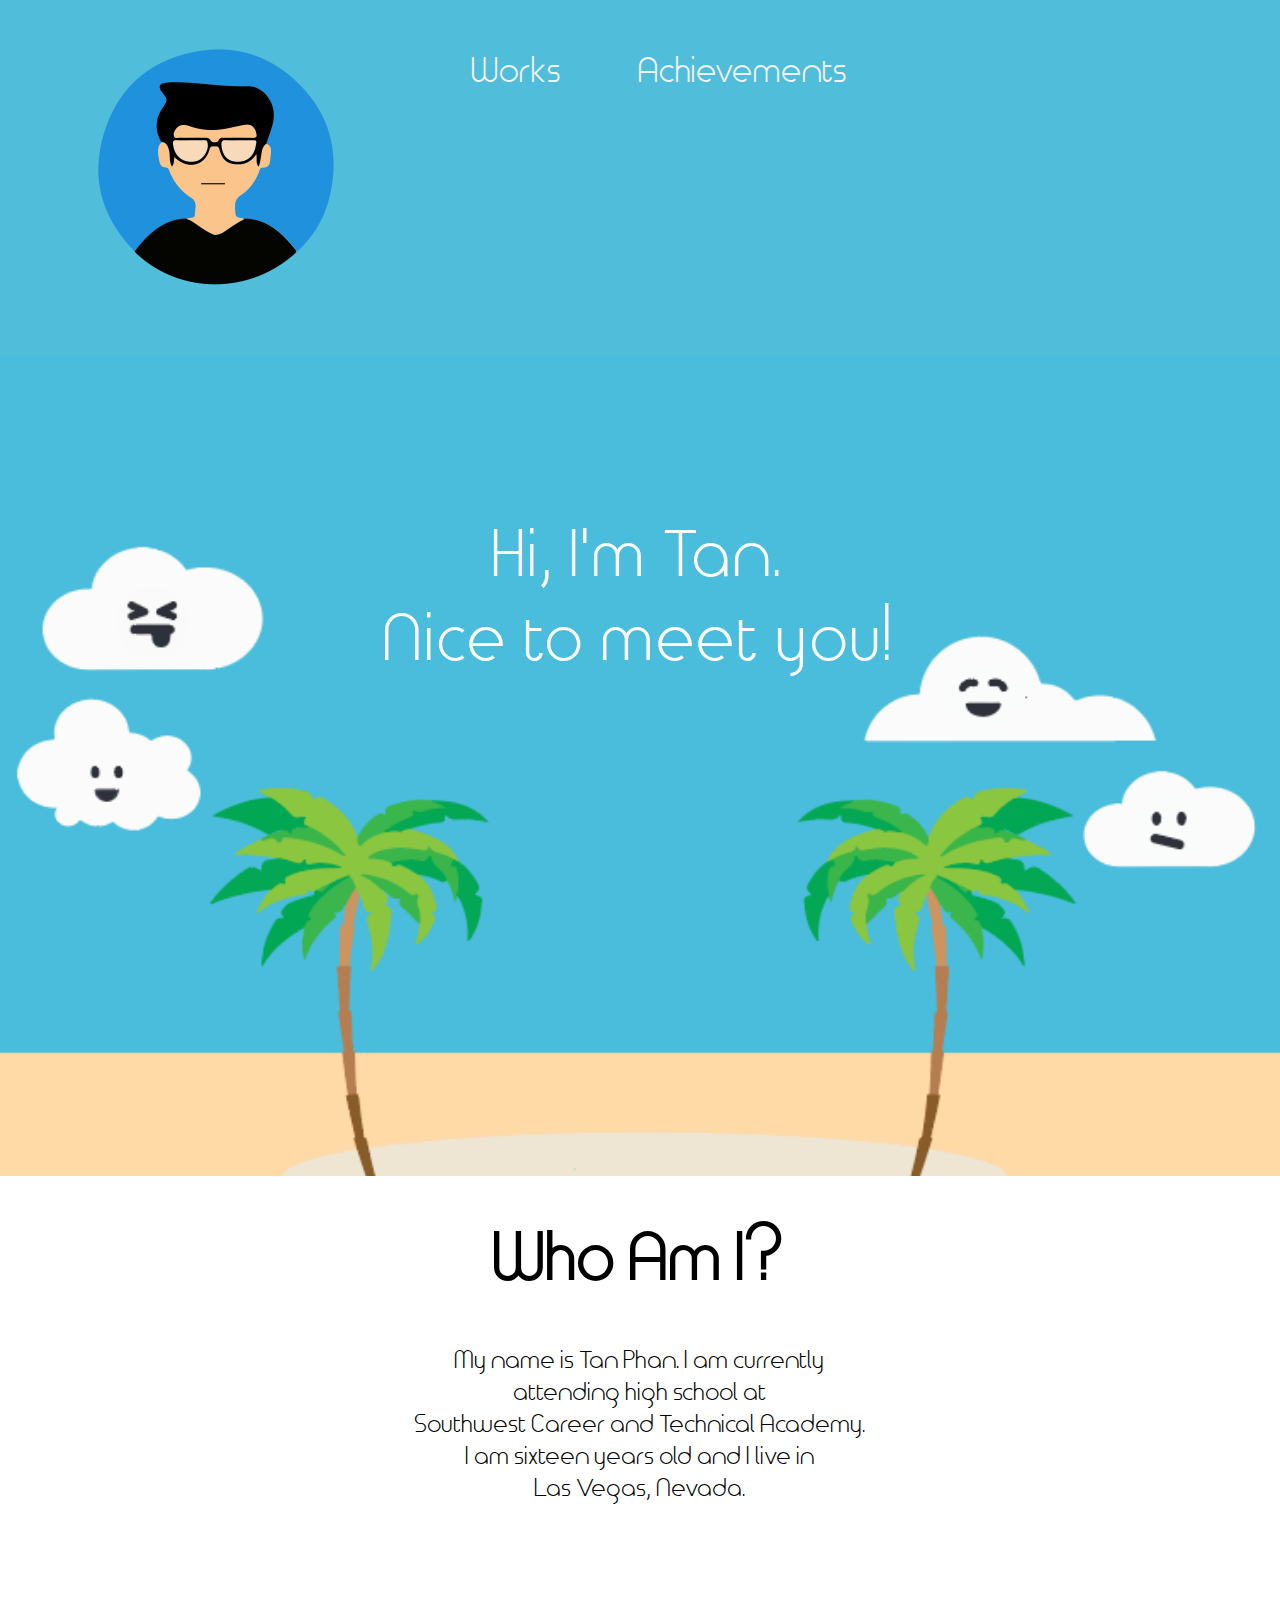
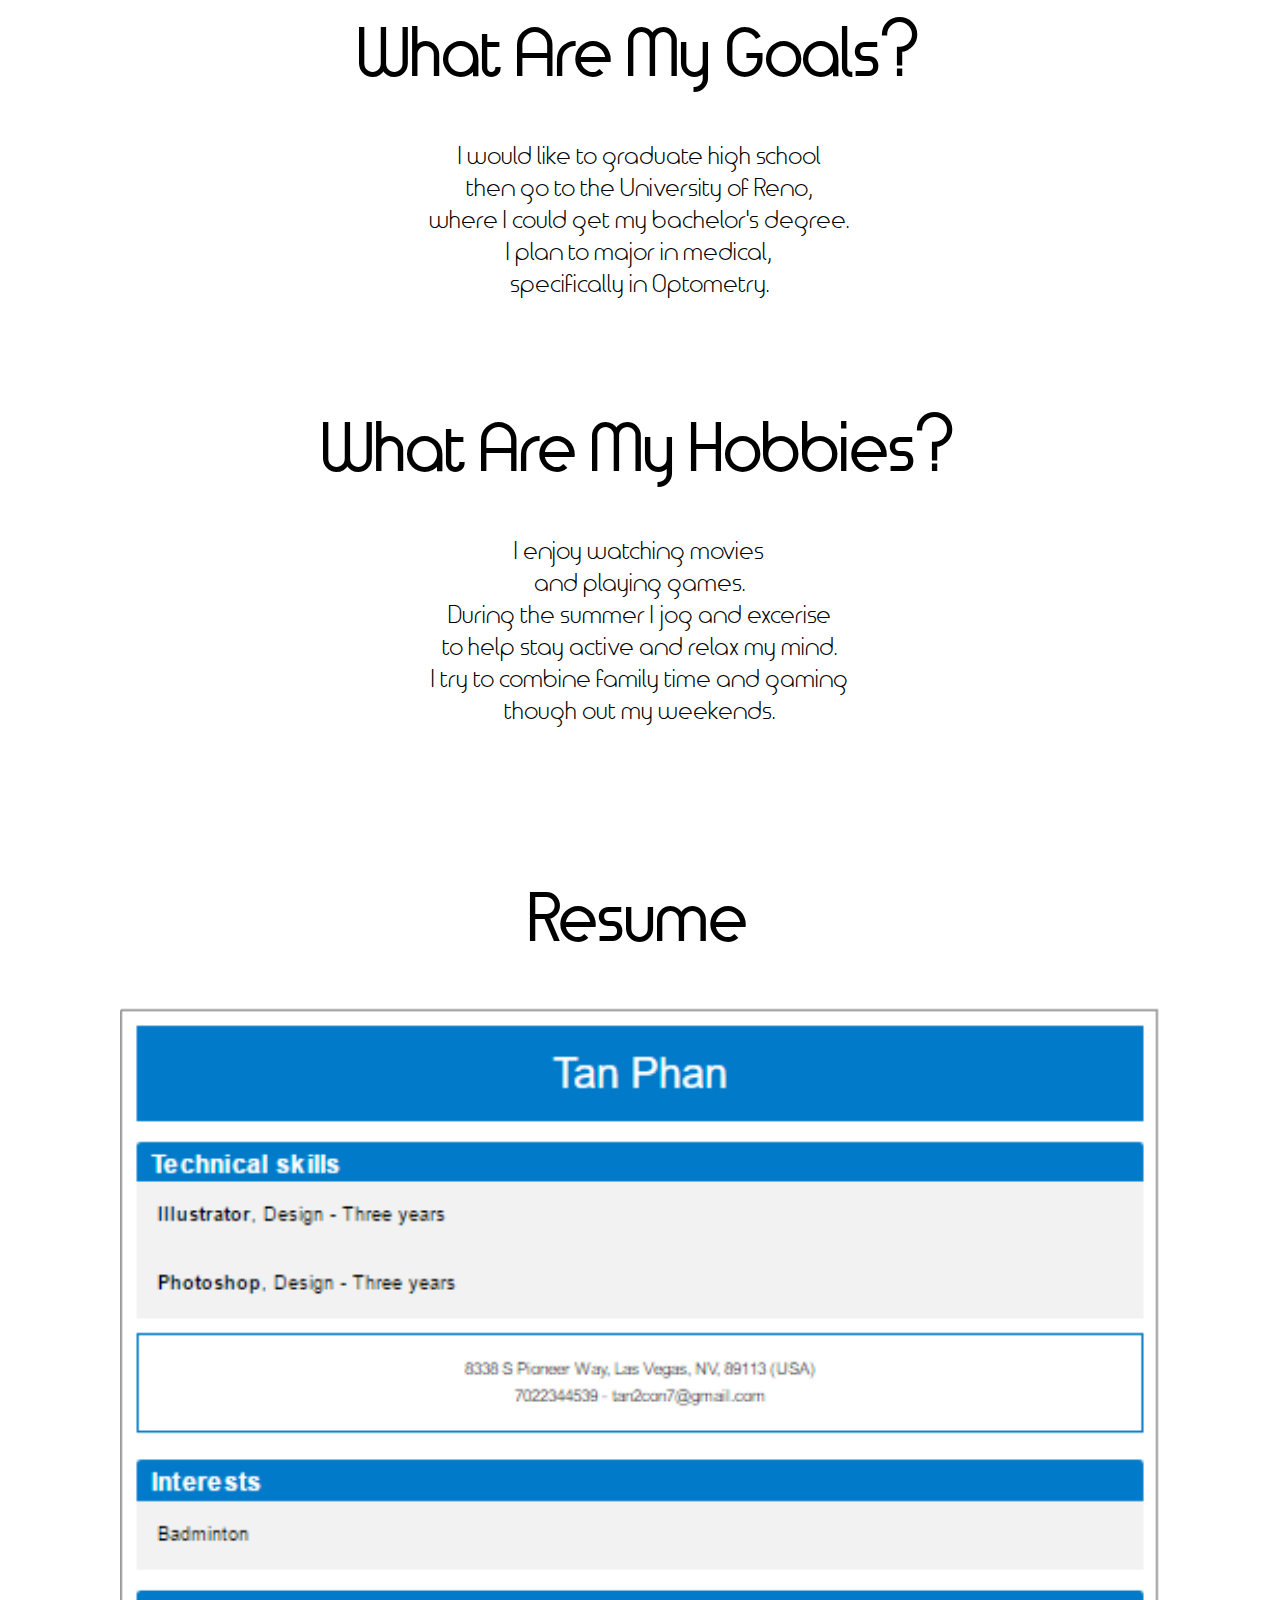
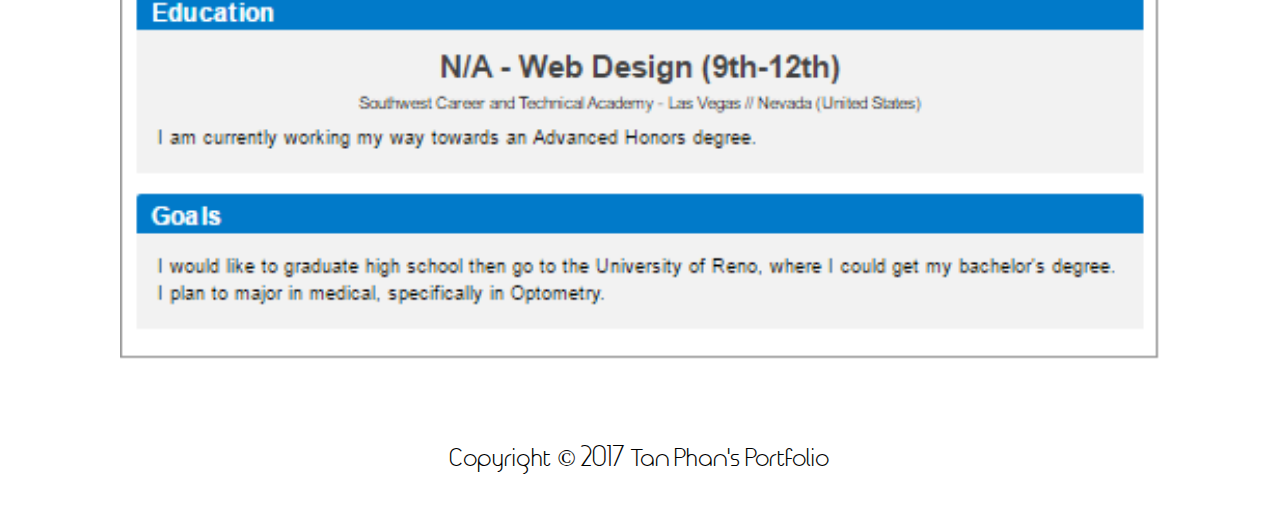
==== index.html @ 9a926f0a "Update index.html" ====
<!DOCTYPE HTML>
<!-- meta data thingy http-equiv="Content-Type" content="text/html0" -->
<html>

<head>
    <meta charset="utf-8">
    <meta name="viewport" content="width=screen-width initial-scale=1.0">
    <link rel="icon" type="image/png" href="assets/img/tanphan.ico">
    <center>
        <title>Tan Phan</title>
    </center>
    <link rel="stylesheet" type="text/css" media="screen" href="assets/css/style.css">
    
</head>


<body>
    
<button onclick="topFunction()" id="myBtn" title="Go to top">Top</button>
<ul class="topnav" id="myTopnav">
  <li id="nav-icon"><a href="index.html"></a></li>
  <li id="nav-works"><a href="works.html">Works</a></li>
  <li id="nav-achievements"><a href="achievements.html">Achievements</a></li>
  <li class="icon">
    <a href="javascript:void(0);" onclick="myFunction()">&#9776;</a>
  </li>
</ul>

<div class="banner">
    <p id="nameonbanner">Hi, I'm Tan. <br> Nice to meet you! </p>

</div>
 
 <section>
  <h1>Who Am I?</h1>
  <p>My name is Tan Phan. I am currently <br>attending high school at <br>Southwest Career and Technical Academy.<br> I am sixteen years old and I live in <br>Las Vegas, Nevada.<br></p>
</section>

<br>
<br>
<section>
  <h1>What Are My Goals?</h1>
  <p>I would like to graduate high school <br>then go to the University of Reno,<br> where I could get my bachelor's degree. <br>I plan to major in medical, <br>specifically in Optometry.<br></p>
</section>

 <br>                                                                           
  <br>
  <section>
  <h1>What Are My Hobbies?</h1>
  <p>I enjoy watching movies <br>and playing games. <br> During the summer I jog and excerise <br>to help stay active and relax my mind.<br>I try to combine family time and gaming<br> though out my weekends. <br></p>
  
  
</section>
<br>
<br>

 <br>                                                                           
  <br>
  <section>
  <h1>Resume</h1>
  
    
    <!-- Trigger the Modal -->
<img id="myImg" src="assets/img/resume.png" alt="Resume" style="width:80%;height:80%;">

<!-- The Modal -->
<div id="myModal" class="modal">

  <!-- The Close Button -->
  <span class="close" onclick="document.getElementById('myModal').style.display='none'">&times;</span>

  <!-- Modal Content (The Image) -->
  <img class="modal-content" id="img01">

  <!-- Modal Caption (Image Text) -->
  <div id="caption"></div>
</div>
   
   
    
</section>
<br>
<br>



	            <div id="footerWrapper">
                <footer id="foot">
                    <p>Copyright © 2017 Tan Phan's Portfolio</p>
                </footer>
            </div>                                                                                 
<!-- This is from w3schools:
http://www.w3schools.com/howto/tryit.asp?filename=tryhow_css_modal_img-->                                                                                  
                                                                                  
<script>
// Get the modal
var modal = document.getElementById('myModal');

// Get the image and insert it inside the modal - use its "alt" text as a caption
var img = document.getElementById('myImg');
var modalImg = document.getElementById("img01");
var captionText = document.getElementById("caption");
img.onclick = function(){
    modal.style.display = "block";
    modalImg.src = this.src;
    captionText.innerHTML = this.alt;
}

// Get the <span> element that closes the modal
var span = document.getElementsByClassName("close")[0];

// When the user clicks on <span> (x), close the modal
span.onclick = function() { 
    modal.style.display = "none";
}
</script>
                                                                                                                                                                   
                                                                                  
                                                                                   
<script>
function myFunction() {
    var x = document.getElementById("myTopnav");
    if (x.className === "topnav") {
        x.className += " responsive";
    } else {
        x.className = "topnav";
    }
}
</script>

<script>
// When the user scrolls down 20px from the top of the document, show the button
window.onscroll = function() {scrollFunction()};

function scrollFunction() {
    if (document.body.scrollTop > 20 || document.documentElement.scrollTop > 20) {
        document.getElementById("myBtn").style.display = "block";
    } else {
        document.getElementById("myBtn").style.display = "none";
    }
}

// When the user clicks on the button, scroll to the top of the document
function topFunction() {
    document.body.scrollTop = 0; // For Chrome, Safari and Opera 
    document.documentElement.scrollTop = 0; // For IE and Firefox
}
	
</script>


</body>
</html>
---- assets/css/style.css ----
@font-face {
    font-family: "myFirstFont";
    src: url(timeburnernormal.ttf);
}


#page { max-width: 940px; margin: 0 auto; position: relative; }

body { 
	font-family: "myFirstFont";
    margin-top: -10px;
    margin-left: -10px;
    margin-right: -10px;
}

h1 {
	font-size:  4em;
}

p {
	font-size: 1.5em;
}

.banner {
  background: white url(../img/banner.png) no-repeat center center;
  background-size: cover;
  color: #fff;
  padding-bottom: 40%;
  min-height: 600px;
  letter-spacing: 2px;
    z-index: -1;
}
#nameonbanner {
    z-index: 9999;
    margin-top: -100px;
    font-size: 5vw;
    text-align: center;
}
#name { 
	font: italic bold x-large georgia,"Times New Roman",serif;
	font-size: 5em;
    padding-top: 180px;
    text-align: center;
    color: black;
	font-family: "myFirstFont";
}
	#intro{
	font: italic bold x-large georgia,"Times New Roman",serif;
	font-size: 1.5em;
 
    text-align: center;
    color: black;
	font-family: "myFirstFont";
	}


#nav-icon a {
	background:url("../img/face-computer.png") no-repeat 0px  transparent; 
	padding-right: 950px;
	margin-left: 100px;
	padding-bottom: 10px;
	padding-top: 350px;

}

#nav-about a {
	padding-right: 90px; 
    padding-top: 60px;
    padding-bottom: 30px;
}

#nav-works a {
	padding-right: 90px; 
    padding-top: 60px;
    padding-bottom: 30px;
}

#nav-achievements a {
	padding-right: 90px; 
    padding-top: 60px;
    padding-bottom: 30px;
}

section{
	text-align: center;

}

footer {
	clear: both;
	padding: 10px 15px;
    text-align: center;
}

#myBtn {
    display: none; /* Hidden by default */
    position: fixed; /* Fixed/sticky position */
    bottom: 20px; /* Place the button at the bottom of the page */
    right: 30px; /* Place the button 30px from the right */
    z-index: 99; /* Make sure it does not overlap */
    border: none; /* Remove borders */
    outline: none; /* Remove outline */
    background-color: red; /* Set a background color */
    color: white; /* Text color */
    cursor: pointer; /* Add a mouse pointer on hover */
    padding: 15px; /* Some padding */
    border-radius: 10px; /* Rounded corners */
}

#myBtn:hover {
    background-color: #555; /* Add a dark-grey background on hover */
}


/* This is from w3schools:
http://www.w3schools.com/howto/tryit.asp?filename=tryhow_css_modal_img 
I used the same code, but made changes to match my website
/*

/* Computer 1800*/ /* Computer 1800*/ /* Computer 1800*/ /* Computer 1800*/ /* Computer 1800*/

/* When the screen is less than 1800 pixels wide, hide all list items, except for the first one ("Home"). Show the list item that contains the link to open and close the topnav (li.icon) */
@media screen and (max-width: 1770px) {

.banner {
  background: white url(../img/banner.png) no-repeat center center;
  background-size: cover;
  color: #fff;
  padding-top: 20%;
  padding-bottom: 20%;
  min-height: 500px;
  letter-spacing: 2px;
    z-index: -1;
}

	
}
/* The "responsive" class is added to the topnav with JavaScript when the user clicks on the icon. This class makes the topnav look good on small screens */

@media screen and (max-width: 1770px) {

#name { 
	font: italic bold x-large georgia,"Times New Roman",serif;
	font-size: 4em;
    padding-top: 150px;
    text-align: center;
    color: black;
	font-family: "myFirstFont";
}
	#intro{
	font: italic bold x-large georgia,"Times New Roman",serif;
	font-size: 1.5em;
 
    text-align: center;
    color: black;
	font-family: "myFirstFont";
	}




#nav-icon a {
	background:url("../img/face-computer.png") no-repeat 0px  transparent; 
	padding-right: 650px;
	margin-left: 100px;
	padding-bottom: 10px;
	padding-top: 350px;

}

#nav-about a {
    padding-top: 60px;
    padding-bottom: 30px;
    padding-right: 60px;
}

#nav-works a {
    padding-top: 60px;
    padding-bottom: 30px;
    padding-right: 60px;
}

#nav-achievements a {
    padding-top: 60px;
    padding-bottom: 30px;
    padding-right: 60px;
}
    
}


/* Style the Image Used to Trigger the Modal */
#myImg {
    border-radius: 5px;
    cursor: pointer;
    transition: 0.3s;
}

#myImg:hover {opacity: 0.7;}

/* The Modal (background) */
.modal {
    display: none; /* Hidden by default */
    position: fixed; /* Stay in place */
    z-index: 1; /* Sit on top */
    padding-top: 100px; /* Location of the box */
    left: 0;
    top: 0;
    width: 100%; /* Full width */
    height: 100%; /* Full height */
    overflow: auto; /* Enable scroll if needed */
    background-color: rgb(0,0,0); /* Fallback color */
    background-color: rgba(0,0,0,0.9); /* Black w/ opacity */
}

/* Modal Content (Image) */
.modal-content {
    margin: auto;
    display: block;
    width: 80%;
    max-width: 700px;
}

/* Caption of Modal Image (Image Text) - Same Width as the Image */
#caption {
    margin: auto;
    display: block;
    width: 80%;
    max-width: 700px;
    text-align: center;
    color: #ccc;
    padding: 10px 0;
    height: 150px;
}

/* Add Animation - Zoom in the Modal */
.modal-content, #caption { 
    -webkit-animation-name: zoom;
    -webkit-animation-duration: 0.6s;
    animation-name: zoom;
    animation-duration: 0.6s;
}

@-webkit-keyframes zoom {
    from {-webkit-transform:scale(0)} 
    to {-webkit-transform:scale(1)}
}

@keyframes zoom {
    from {transform:scale(0)} 
    to {transform:scale(1)}
}

/* The Close Button */
.close {
    position: absolute;
    top: 15px;
    right: 35px;
    color: #f1f1f1;
    font-size: 40px;
    font-weight: bold;
    transition: 0.3s;
}

.close:hover,
.close:focus {
    color: #bbb;
    text-decoration: none;
    cursor: pointer;
}

/* 100% Image Width on Smaller Screens */
@media only screen and (max-width: 700px){
    .modal-content {
        width: 100%;
    }
}

    



/* Computer 1800*/ /* Computer 1800*/ /* Computer 1800*/ /* Computer 1800*/ /* Computer 1800*/

/* When the screen is less than 1800 pixels wide, hide all list items, except for the first one ("Home"). Show the list item that contains the link to open and close the topnav (li.icon) */
@media screen and (max-width: 1400px) {

.banner {
  background: white url(../img/banner.png) no-repeat center center;
  background-size: cover;
  color: #fff;
  padding-top: 20%;
  padding-bottom: 20%;
  min-height: 300px;
  letter-spacing: 2px;
    z-index: -1;
}
}
/* The "responsive" class is added to the topnav with JavaScript when the user clicks on the icon. This class makes the topnav look good on small screens */

@media screen and (max-width: 1400px) {

#name { 
	font: italic bold x-large georgia,"Times New Roman",serif;
	font-size: 4em;
    padding-top: 150px;
    text-align: center;
    color: black;
	font-family: "myFirstFont";
}
	#intro{
	font: italic bold x-large georgia,"Times New Roman",serif;
	font-size: 1.5em;
 
    text-align: center;
    color: black;
	font-family: "myFirstFont";
	}




#nav-icon a {
	background:url("../img/face-computer.png") no-repeat 0px  transparent; 
	padding-right: 350px;
	margin-left: 100px;
	padding-bottom: 10px;
	padding-top: 350px;

}

#nav-about a {
    padding-top: 60px;
    padding-bottom: 30px;
    padding-right: 60px;
}

#nav-works a {
    padding-top: 60px;
    padding-bottom: 30px;
    padding-right: 60px;
}

#nav-achievements a {
    padding-top: 60px;
    padding-bottom: 30px;
    padding-right: 60px;
}
    
}
    

    /* Ipad*/  /* Ipad*/  /* Ipad*/  /* Ipad*/  /* Ipad*/  /* Ipad*/ 

/* Remove margins and padding from the list, and add a black background color */
ul.topnav {
    list-style-type: none;
    margin: 0;
    padding: 0;
    overflow: hidden;
    background-color: #50BDDA;
	
}

/* Float the list items side by side */
ul.topnav li {float: left;}

/* Style the links inside the list items */
ul.topnav li a {
    display: inline-block;
    color: #f2f2f2;
    text-align: center;
    padding: 14px 16px;
    text-decoration: none;
    transition: 0.3s;
    font-size: 17px;
	font-size: 2.1em;
}

#name { 
	font: italic bold x-large georgia,"Times New Roman",serif;
	font-size: 4em;
    padding-top: 150px;
    text-align: center;
    color: black;
	font-family: "myFirstFont";
}
	#intro{
	font: italic bold x-large georgia,"Times New Roman",serif;
	font-size: 1.5em;
 
    text-align: center;
    color: black;
	font-family: "myFirstFont";
	}




/* Change background color of links on hover */
ul.topnav li a:hover {background-color: #0CCCFF;}

/* Hide the list item that contains the link that should open and close the topnav on small screens */
ul.topnav li.icon {display: none;}

/* When the screen is less than 1090 pixels wide, hide all list items, except for the first one ("Home"). Show the list item that contains the link to open and close the topnav (li.icon) */
@media screen and (max-width: 1090px) {

.banner {
  background: white url(../img/banner.png) no-repeat center center;
  background-size: cover;
  color: #fff;
  padding-top: 20%;
  padding-bottom: 20%;
  min-height: 300px;
  letter-spacing: 2px;
}
}
/* The "responsive" class is added to the topnav with JavaScript when the user clicks on the icon. This class makes the topnav look good on small screens */

@media screen and (max-width: 1090px) {


#nav-icon a {
	background:url("../img/face-ipad.png") no-repeat 0px  transparent; 
	padding-right: 180px;
	margin-left: 80px;
	padding-bottom: 100px;
	padding-top: 100px;

}
    
#nav-about a {
    padding-top: 60px;
    padding-bottom: 30px;
    padding-right: 10px;
}

#nav-works a {
    padding-top: 60px;
    padding-bottom: 30px;
    padding-right: 10px;
}

#nav-achievements a {
    padding-top: 60px;
    padding-bottom: 30px;
    padding-right: 10px;
}
    

}
	



/* Phone */ /* Phone */ /* Phone */ /* Phone */ /* Phone */ /* Phone */


/* When the screen is less than 680 pixels wide, hide all list items, except for the first one ("Home"). Show the list item that contains the link to open and close the topnav (li.icon) */
@media screen and (max-width:800px) {
  ul.topnav li:not(:first-child) {display: none;}
  ul.topnav li.icon {
    float: right;
    display: inline-block;
  }
		body{
		background-size:  100%;
		background-position: top;
	}
	
}

/* The "responsive" class is added to the topnav with JavaScript when the user clicks on the icon. This class makes the topnav look good on small screens */
@media screen and (max-width:800px) {
  ul.topnav.responsive {position: relative;}
  ul.topnav.responsive li.icon {
    position: absolute;
    right: 0;
    top: 0;
  }
  ul.topnav.responsive li {
    float: none;
    display: inline;
  }
  ul.topnav.responsive li a {
    display: block;
    text-align: center;
  }
	h1{
		font-size: 2em;
	}
	.hero{
	}
	ul.topnav li a{
		font-size: 1em;
	}
	#nav-icon a {
	background:url("../img/face-phone.png") no-repeat 0px  transparent; 
	padding-right: 50px;
	margin-left: 40px;
	padding-bottom: 39px;
	padding-top: 50px;
	}
	
#nameonbanner {
    z-index: 9999;
    margin-top: -30px;
    font-size: 5vw;
    text-align: center;
}
#nav-works a {
	font-size: 2em;
	padding-top: 10px;
	padding-bottom: 10px;
}

#nav-achievements a {
	font-size: 2em;
	padding-top: 10px;
	padding-bottom: 10px;
}
	
.banner {
  background: white url(../img/banner.png) no-repeat center center;
  background-size: cover;
  color: #fff;
  padding-top: 20%;
  padding-bottom: 20%;
  min-height: 200px;
  letter-spacing: 2px;
}
    p{
        font-size: 1.2em;
    }
    
#myBtn {
    display: none; /* Hidden by default */
    position: fixed; /* Fixed/sticky position */
    bottom: 20px; /* Place the button at the bottom of the page */
    right: 30px; /* Place the button 30px from the right */
    z-index: 99; /* Make sure it does not overlap */
    border: none; /* Remove borders */
    outline: none; /* Remove outline */
    background-color: red; /* Set a background color */
    color: white; /* Text color */
    cursor: pointer; /* Add a mouse pointer on hover */
    padding: 15px; /* Some padding */
    border-radius: 10px; /* Rounded corners */
}

#myBtn:hover {
    background-color: #555; /* Add a dark-grey background on hover */
}
	

}
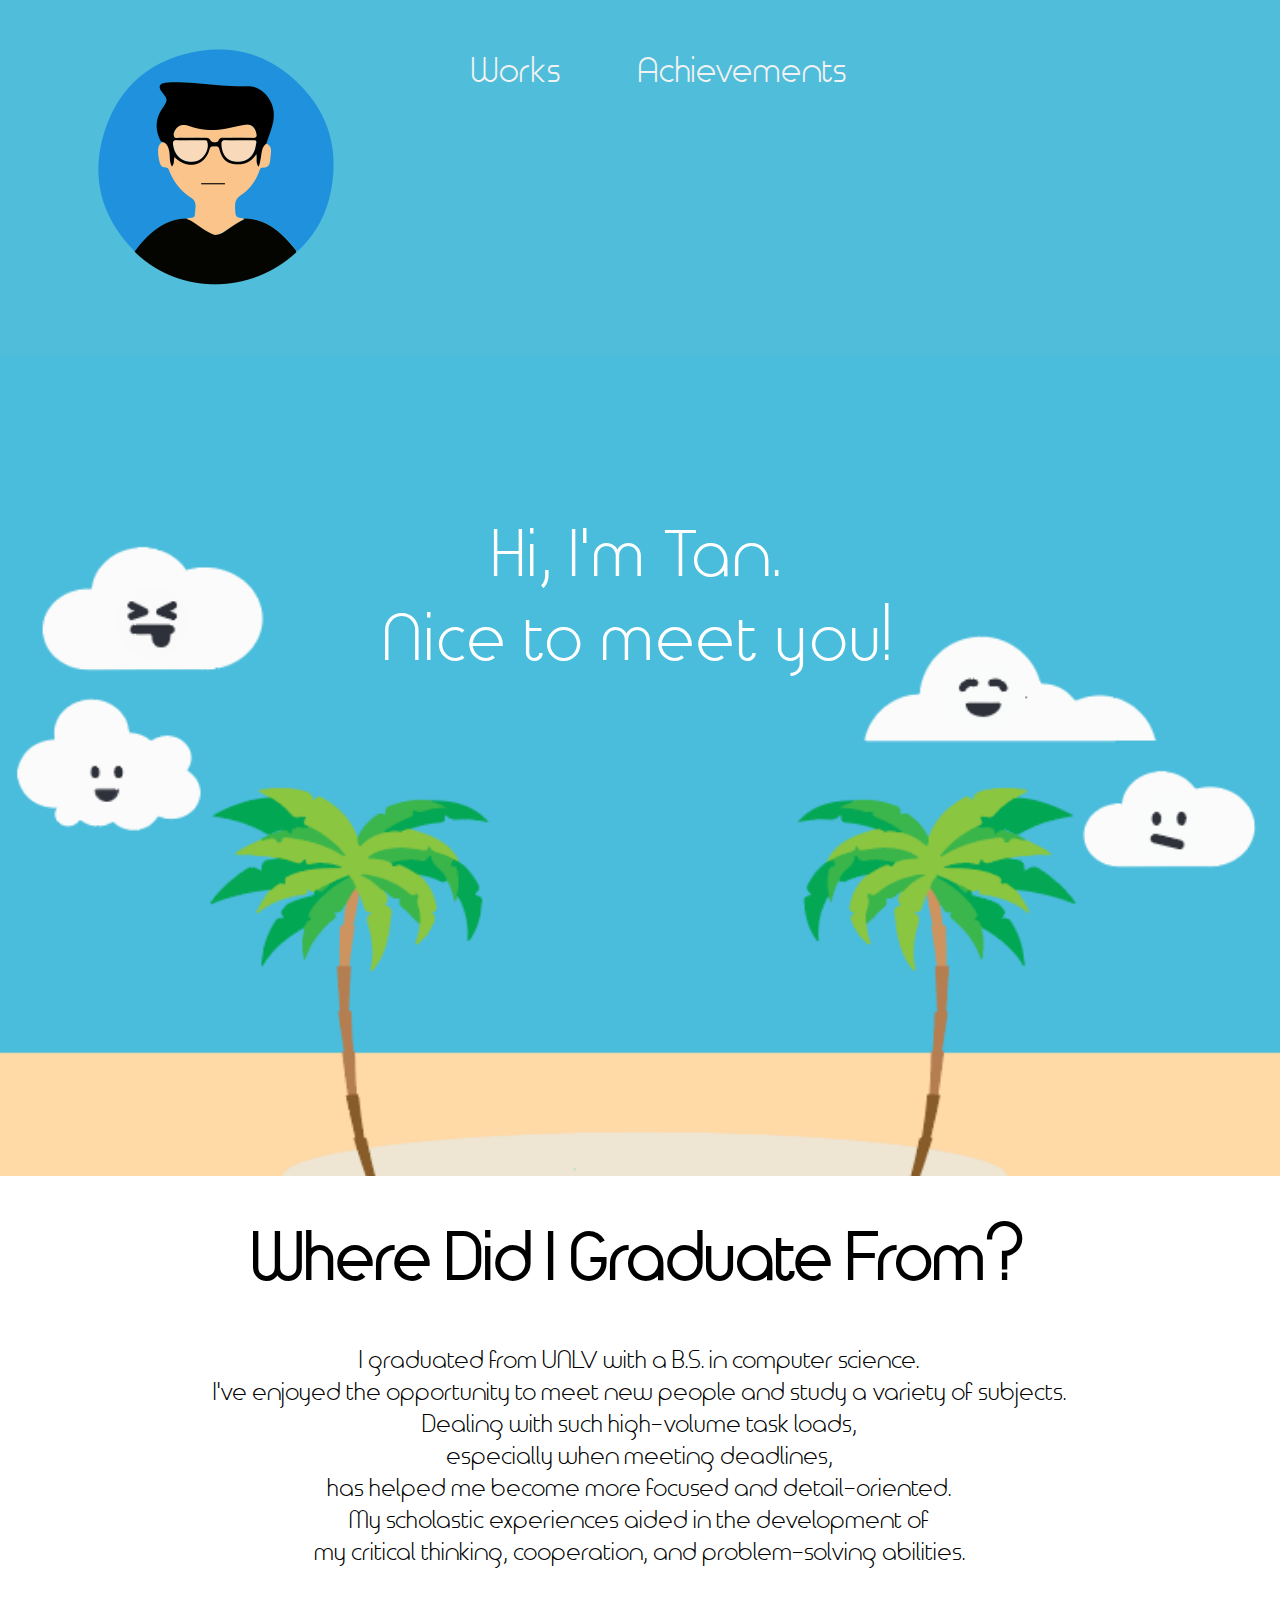
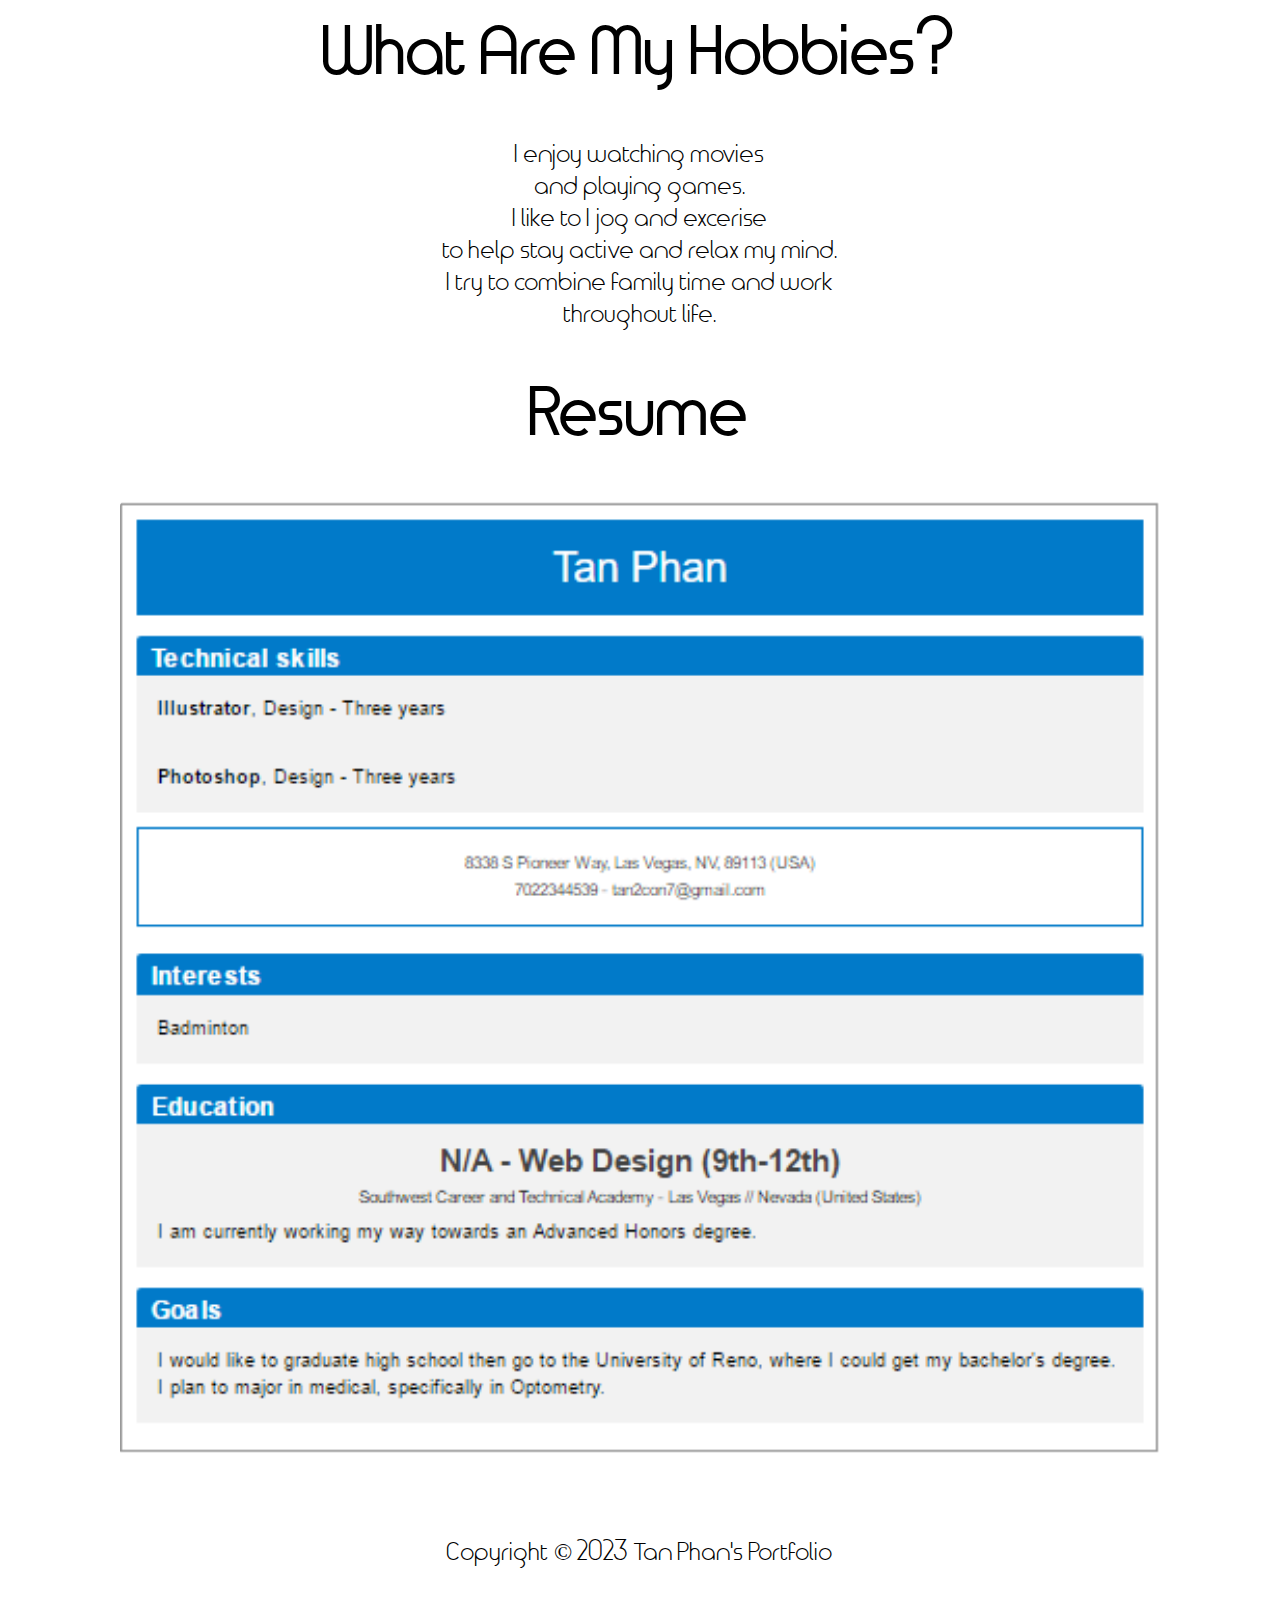
==== commit a615a6d2: "Update index.html" ====
--- a/index.html
+++ b/index.html
@@ -5,7 +5,7 @@
 <head>
     <meta charset="utf-8">
     <meta name="viewport" content="width=screen-width initial-scale=1.0">
-    <link rel="icon" type="image/png" href="assets/img/tanphan.ico">
+    <link rel="icon" href="assets/img/favicon.png">
     <center>
         <title>Tan Phan</title>
     </center>
@@ -32,30 +32,16 @@
 </div>
  
  <section>
-  <h1>Who Am I?</h1>
-  <p>My name is Tan Phan. I am currently <br>attending high school at <br>Southwest Career and Technical Academy.<br> I am sixteen years old and I live in <br>Las Vegas, Nevada.<br></p>
+  <h1>Where Did I Graduate From?</h1>
+  <p>I graduated from UNLV with a B.S. in computer science. <br>I've enjoyed the opportunity to meet new people and study a variety of subjects.<br> Dealing with such high-volume task loads, <br>especially when meeting deadlines, <br>has helped me become more focused and detail-oriented. <br>My scholastic experiences aided in the development of <br>my critical thinking, cooperation, and problem-solving abilities.
 </section>
 
-<br>
-<br>
 <section>
-  <h1>What Are My Goals?</h1>
-  <p>I would like to graduate high school <br>then go to the University of Reno,<br> where I could get my bachelor's degree. <br>I plan to major in medical, <br>specifically in Optometry.<br></p>
-</section>
-
- <br>                                                                           
-  <br>
-  <section>
-  <h1>What Are My Hobbies?</h1>
-  <p>I enjoy watching movies <br>and playing games. <br> During the summer I jog and excerise <br>to help stay active and relax my mind.<br>I try to combine family time and gaming<br> though out my weekends. <br></p>
-  
+<h1>What Are My Hobbies?</h1>
+<p>I enjoy watching movies <br>and playing games. <br> I like to I jog and excerise <br>to help stay active and relax my mind.<br>I try to combine family time and work<br> throughout life. <br></p>
   
 </section>
-<br>
-<br>
-
- <br>                                                                           
-  <br>
+                                                                          
   <section>
   <h1>Resume</h1>
   
@@ -76,8 +62,6 @@
   <div id="caption"></div>
 </div>
    
-   
-    
 </section>
 <br>
 <br>
@@ -86,7 +70,7 @@
 
 	            <div id="footerWrapper">
                 <footer id="foot">
-                    <p>Copyright © 2017 Tan Phan's Portfolio</p>
+                    <p>Copyright © 2023 Tan Phan's Portfolio</p>
                 </footer>
             </div>                                                                                 
 <!-- This is from w3schools:
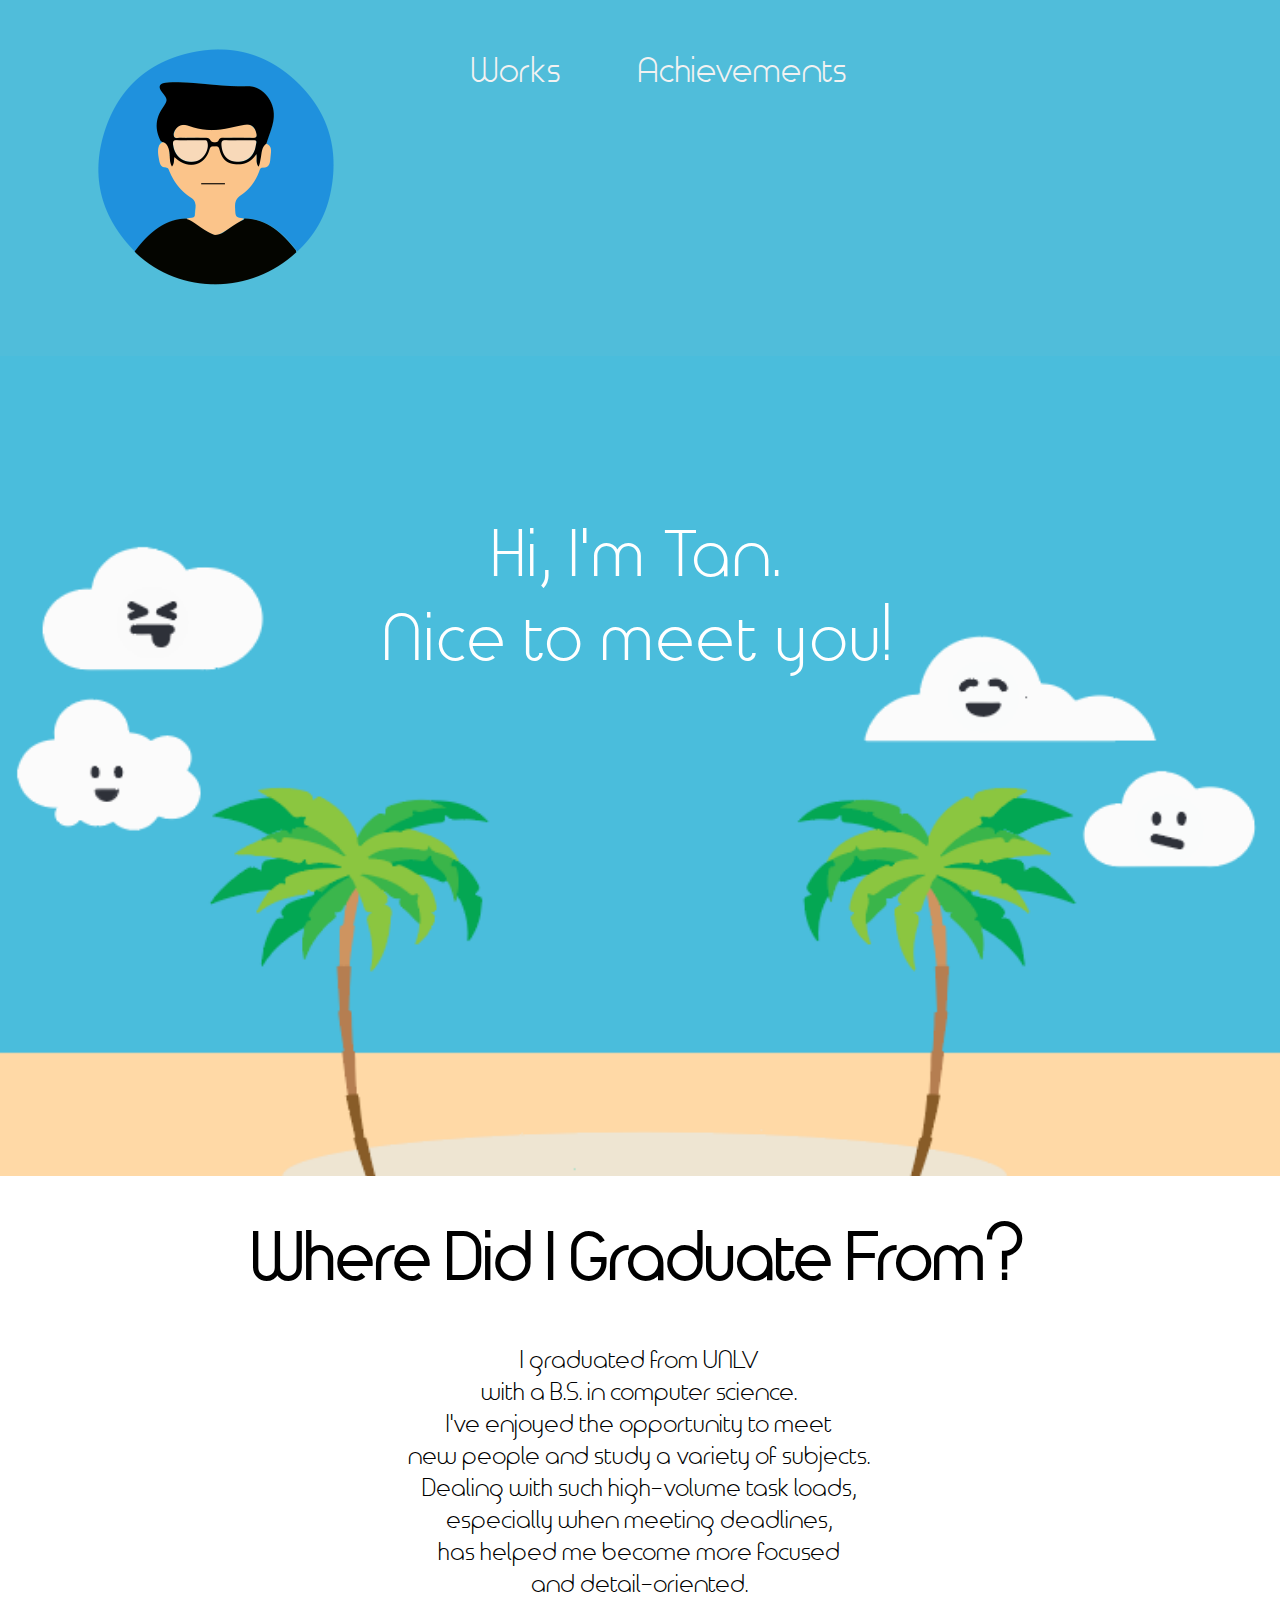
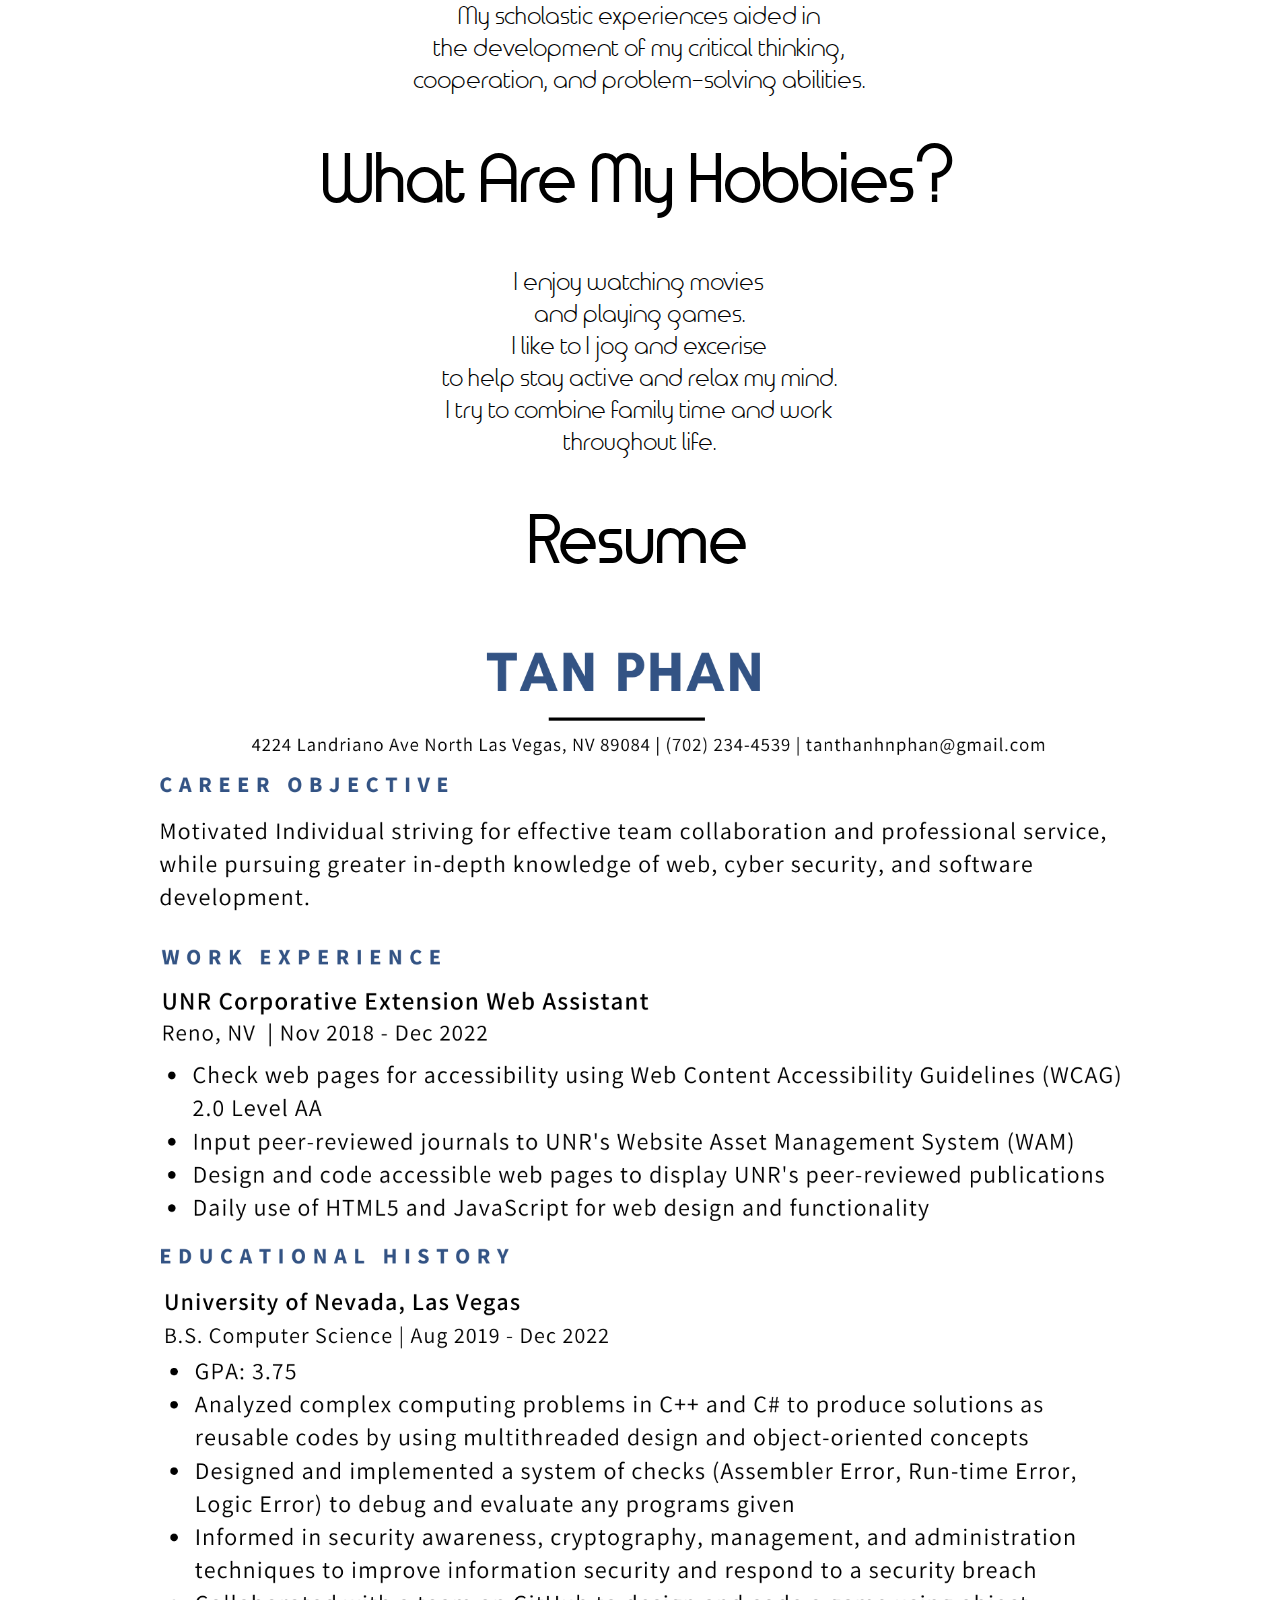
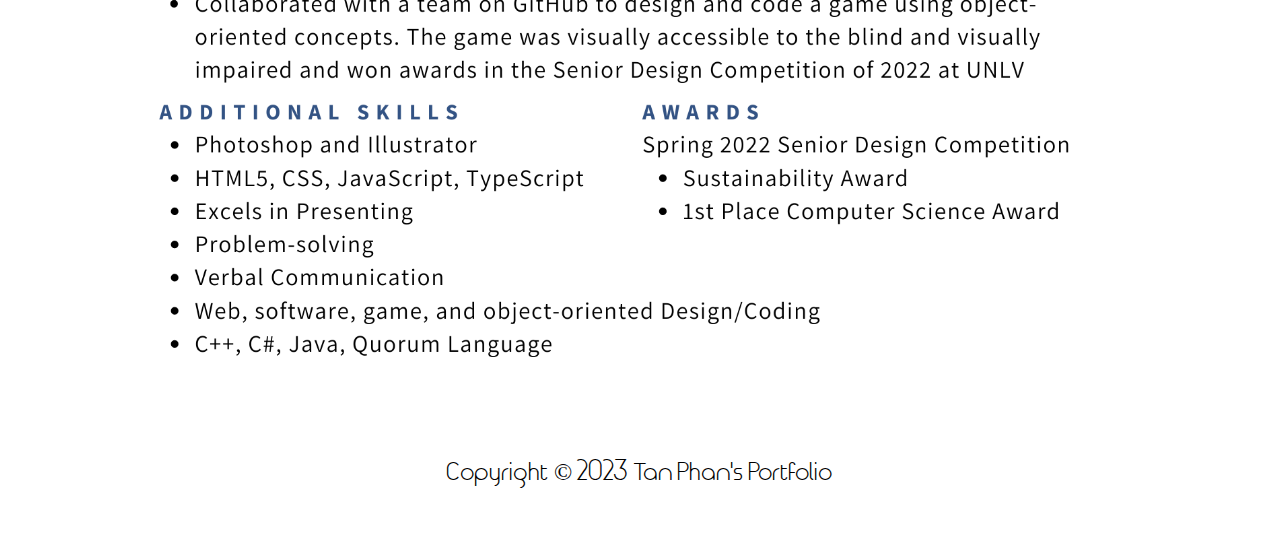
==== commit 246b369e: "Update index.html" ====
--- a/index.html
+++ b/index.html
@@ -33,7 +33,7 @@
  
  <section>
   <h1>Where Did I Graduate From?</h1>
-  <p>I graduated from UNLV with a B.S. in computer science. <br>I've enjoyed the opportunity to meet new people and study a variety of subjects.<br> Dealing with such high-volume task loads, <br>especially when meeting deadlines, <br>has helped me become more focused and detail-oriented. <br>My scholastic experiences aided in the development of <br>my critical thinking, cooperation, and problem-solving abilities.
+  <p>I graduated from UNLV <br>with a B.S. in computer science. <br>I've enjoyed the opportunity to meet <br>new people and study a variety of subjects.<br> Dealing with such high-volume task loads, <br>especially when meeting deadlines, <br>has helped me become more focused <br>and detail-oriented. <br>My scholastic experiences aided in <br>the development of my critical thinking, <br> cooperation, and problem-solving abilities.
 </section>
 
 <section>
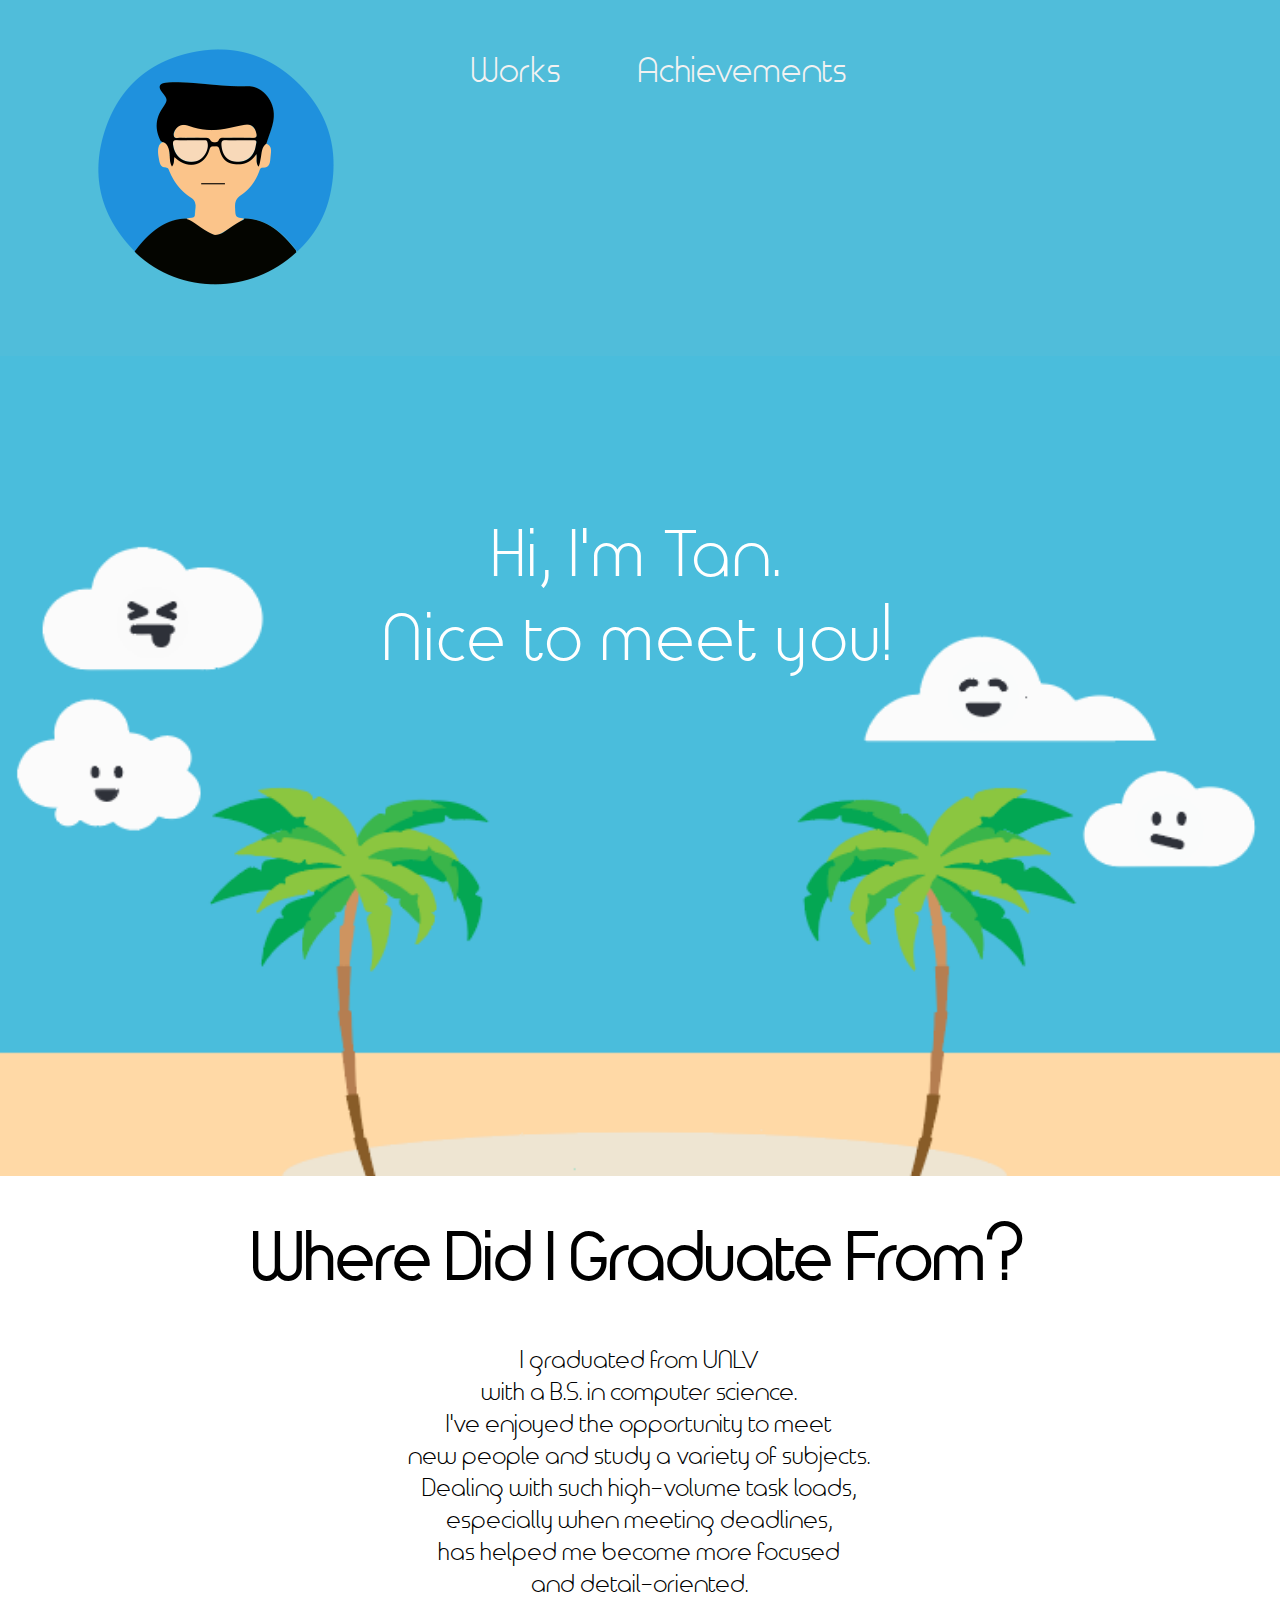
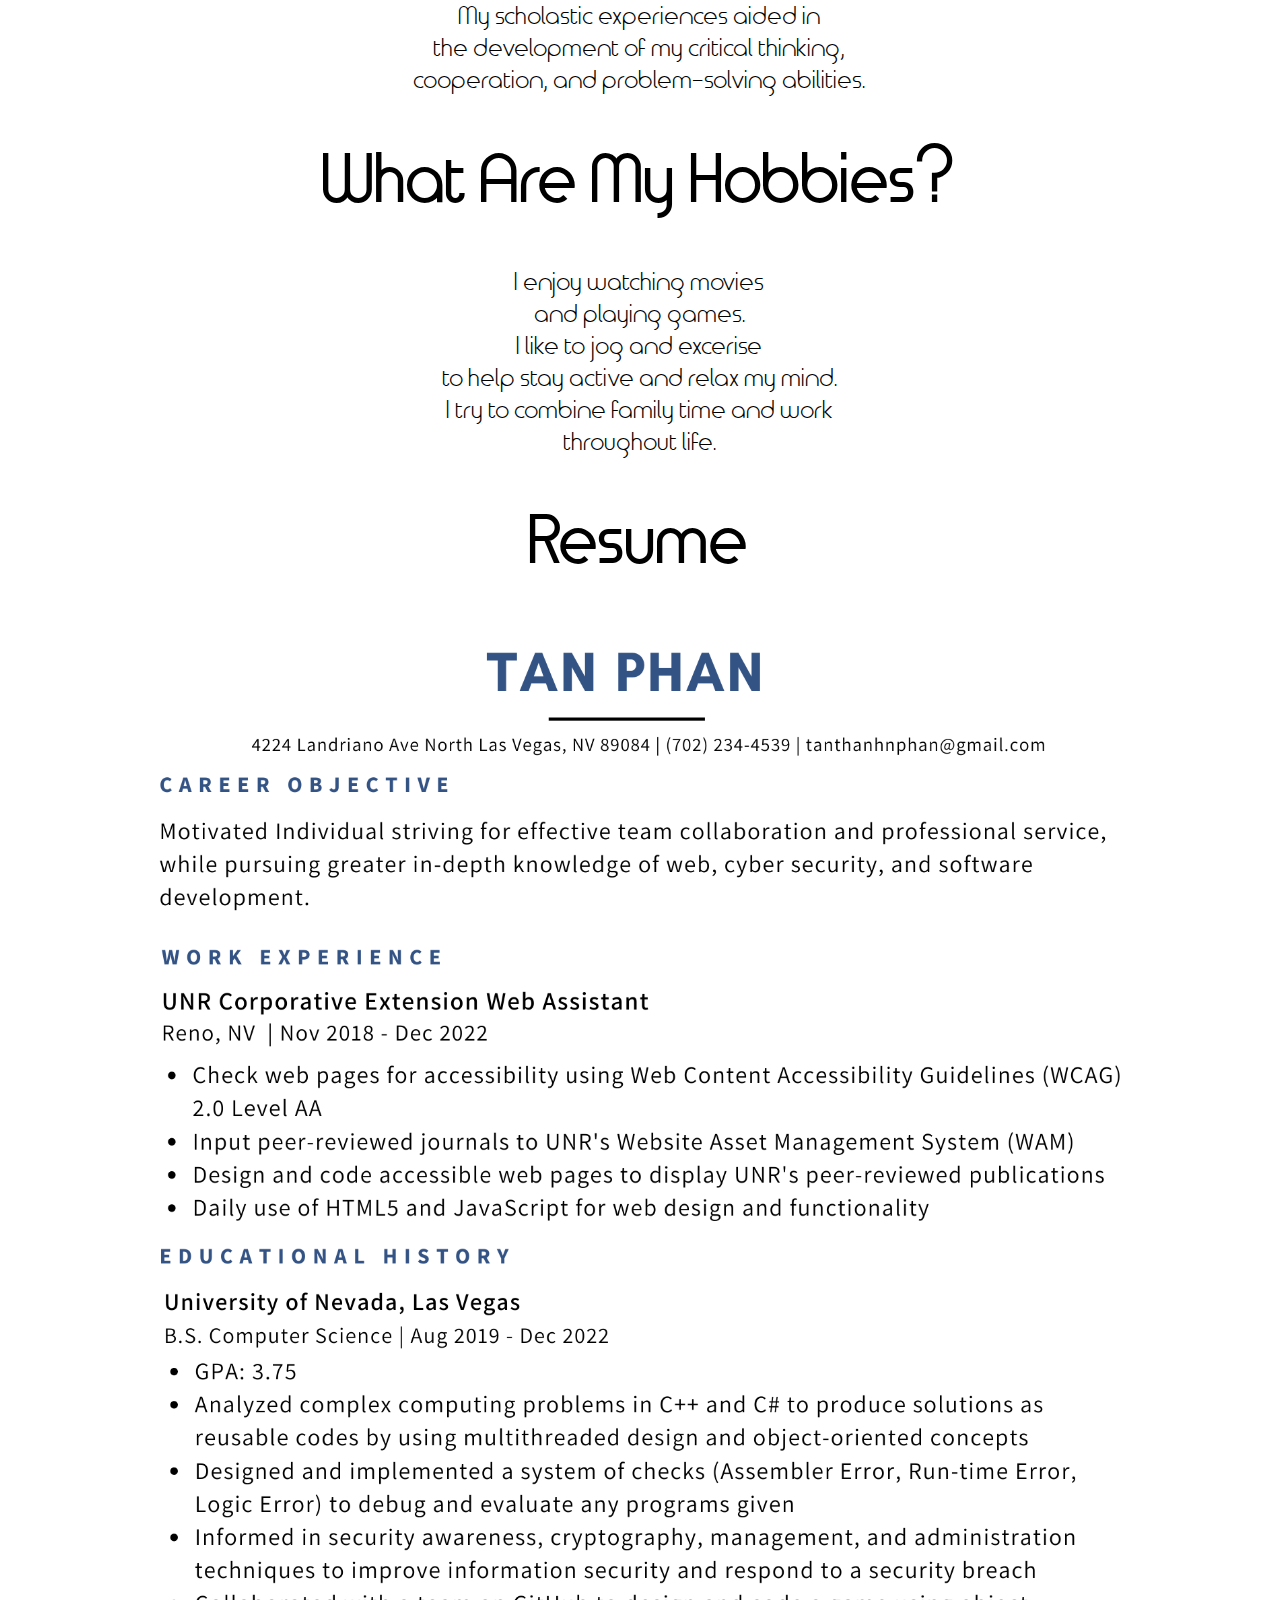
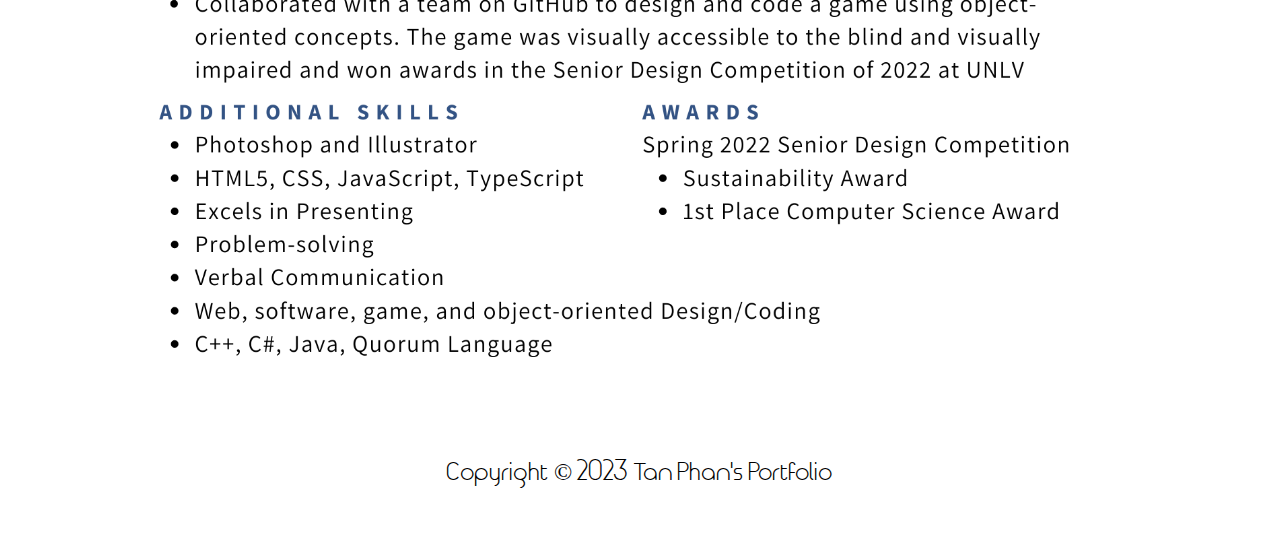
==== commit 295238fb: "Update index.html" ====
--- a/index.html
+++ b/index.html
@@ -38,7 +38,7 @@
 
 <section>
 <h1>What Are My Hobbies?</h1>
-<p>I enjoy watching movies <br>and playing games. <br> I like to I jog and excerise <br>to help stay active and relax my mind.<br>I try to combine family time and work<br> throughout life. <br></p>
+<p>I enjoy watching movies <br>and playing games. <br> I like to jog and excerise <br>to help stay active and relax my mind.<br>I try to combine family time and work<br> throughout life. <br></p>
   
 </section>
                                                                           
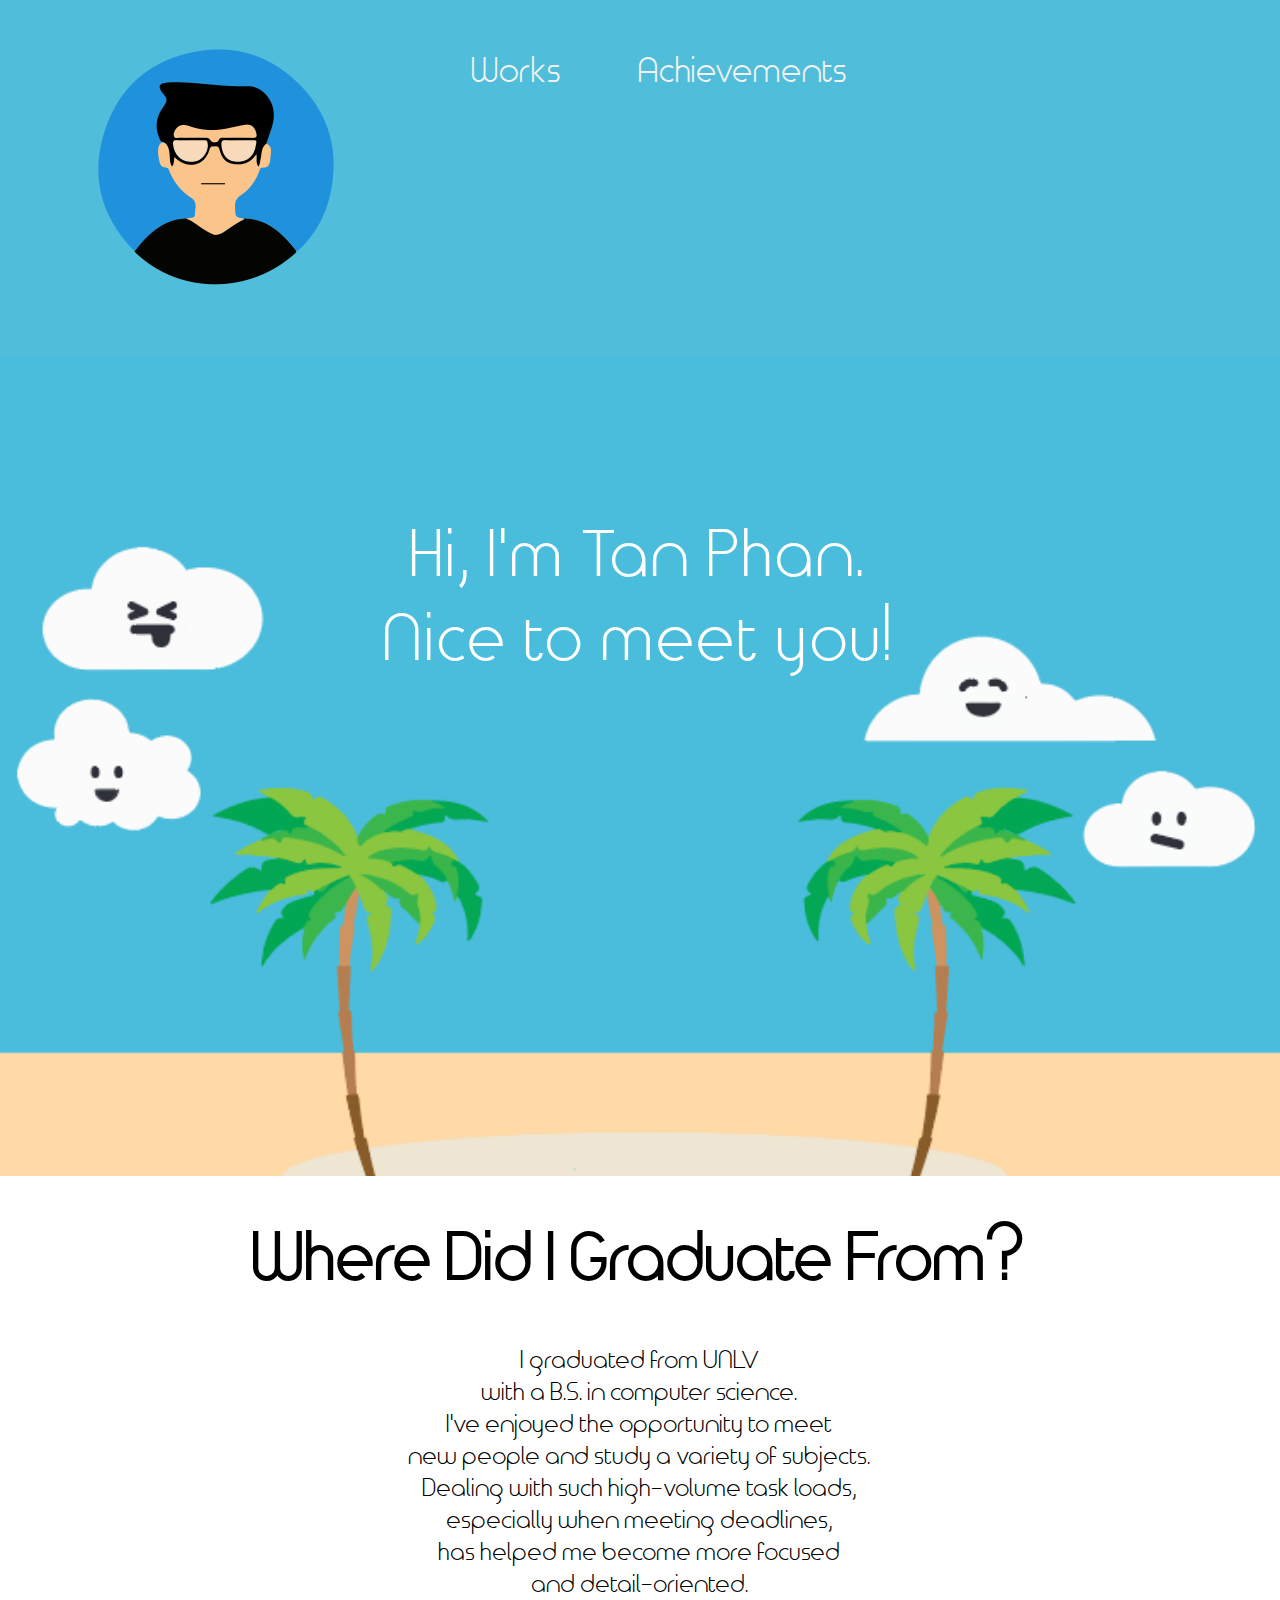
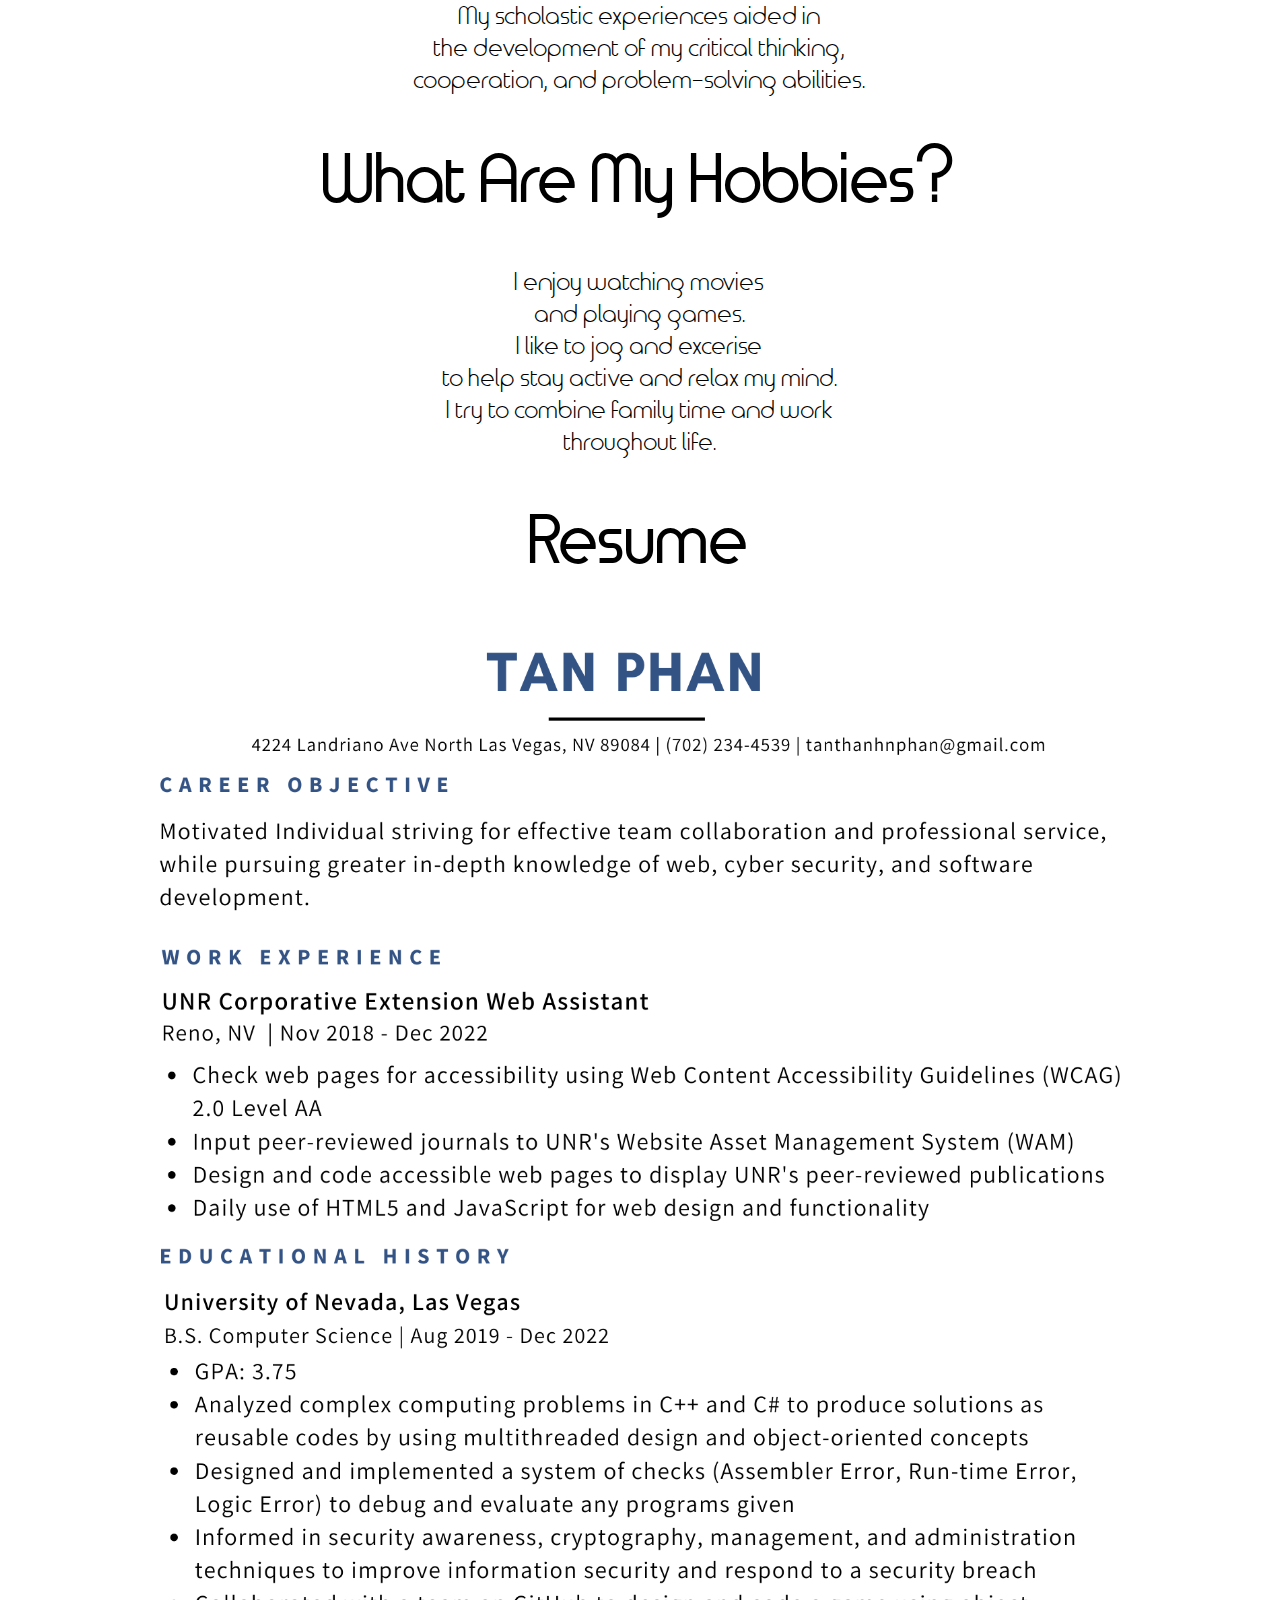
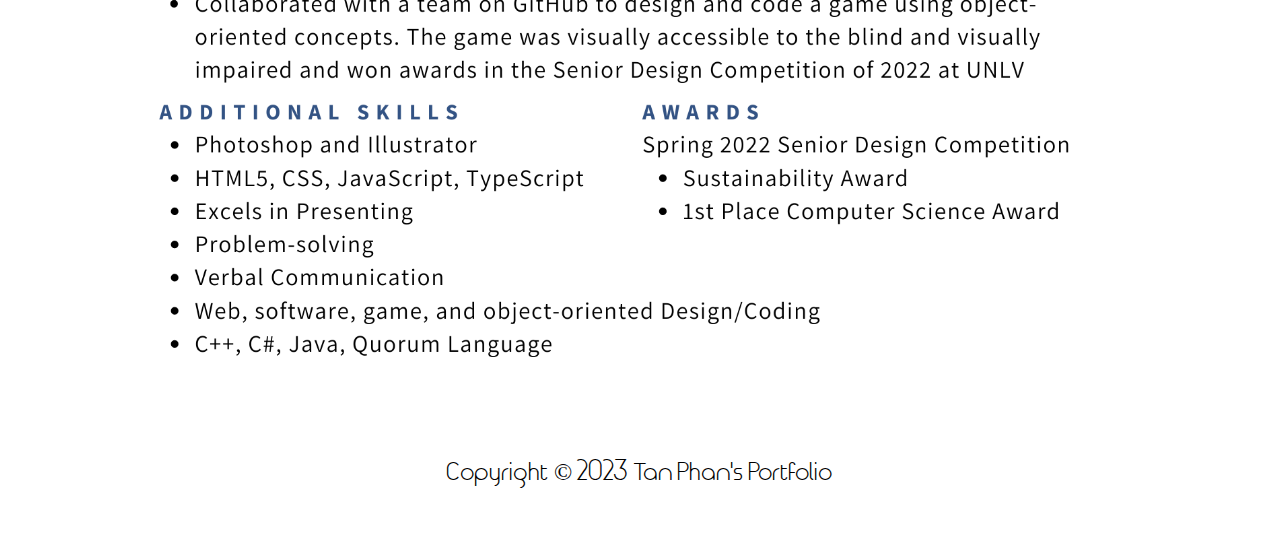
==== commit 07cd353d: "Update index.html" ====
--- a/index.html
+++ b/index.html
@@ -27,7 +27,7 @@
 </ul>
 
 <div class="banner">
-    <p id="nameonbanner">Hi, I'm Tan. <br> Nice to meet you! </p>
+    <p id="nameonbanner">Hi, I'm Tan Phan. <br> Nice to meet you! </p>
 
 </div>
  
--- a/assets/css/style.css
+++ b/assets/css/style.css
@@ -25,8 +25,8 @@
   background: white url(../img/banner.png) no-repeat center center;
   background-size: cover;
   color: #fff;
-  padding-bottom: 40%;
-  min-height: 600px;
+  padding-bottom: 10%;
+  min-height: 100px;
   letter-spacing: 2px;
     z-index: -1;
 }
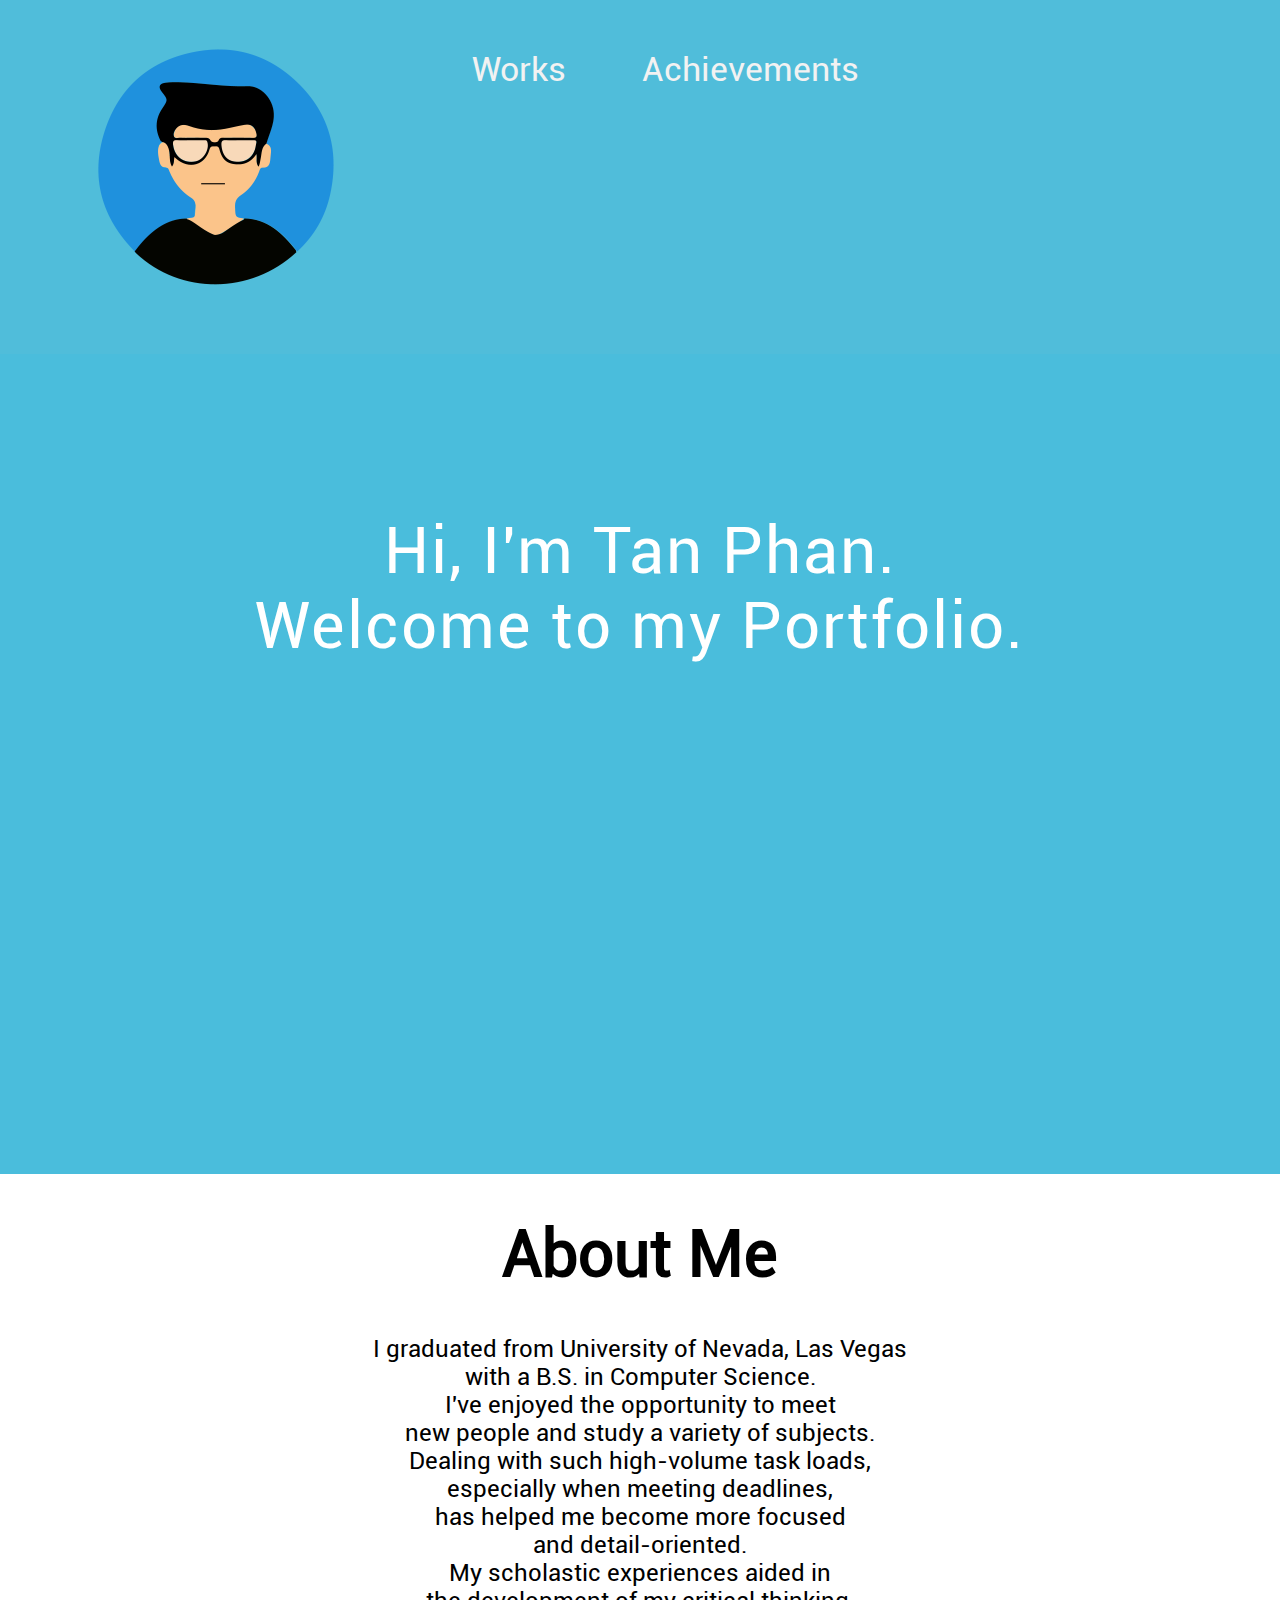
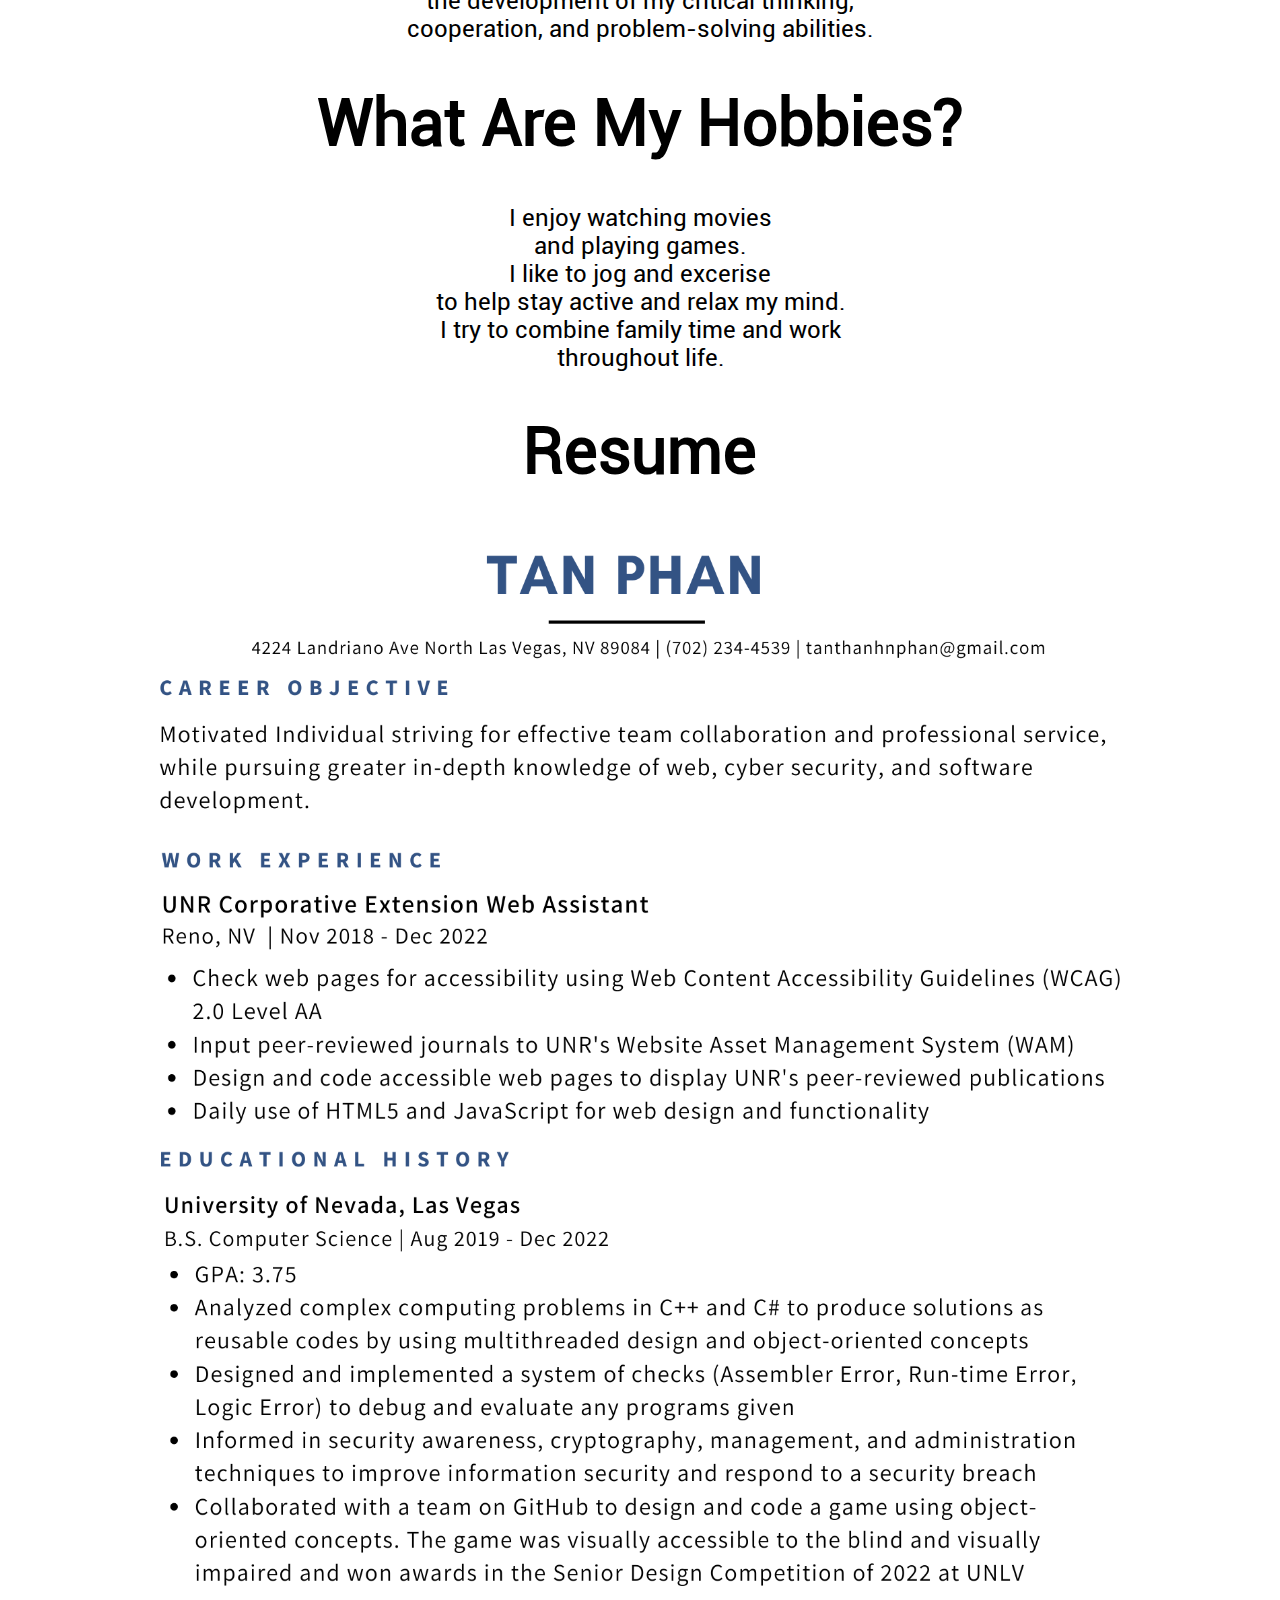
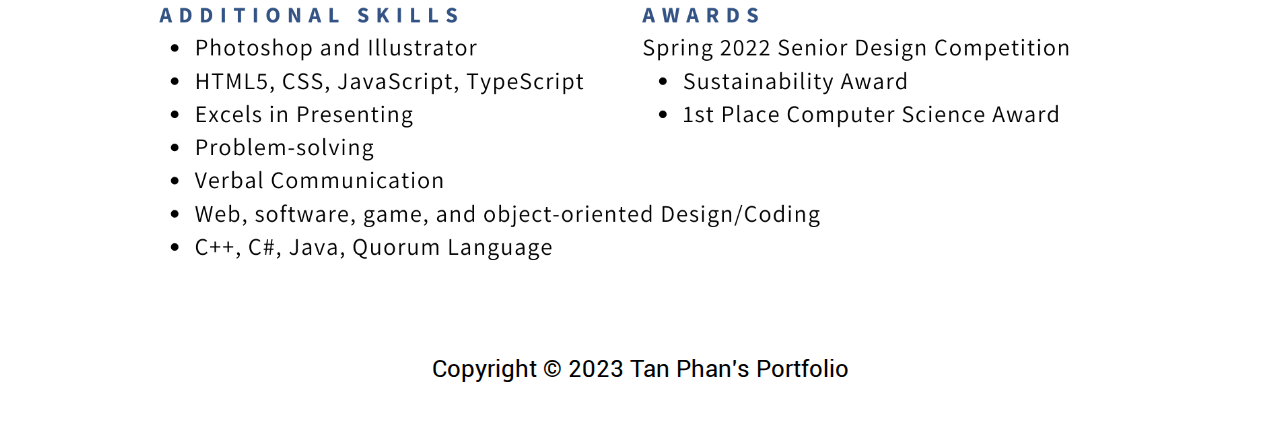
==== commit 0896b4e1: "Update index.html" ====
--- a/index.html
+++ b/index.html
@@ -27,13 +27,13 @@
 </ul>
 
 <div class="banner">
-    <p id="nameonbanner">Hi, I'm Tan Phan. <br> Nice to meet you! </p>
+    <p id="nameonbanner">Hi, I'm Tan Phan. <br> Welcome to my Portfolio. </p> 
 
 </div>
  
  <section>
-  <h1>Where Did I Graduate From?</h1>
-  <p>I graduated from UNLV <br>with a B.S. in computer science. <br>I've enjoyed the opportunity to meet <br>new people and study a variety of subjects.<br> Dealing with such high-volume task loads, <br>especially when meeting deadlines, <br>has helped me become more focused <br>and detail-oriented. <br>My scholastic experiences aided in <br>the development of my critical thinking, <br> cooperation, and problem-solving abilities.
+  <h1>About Me</h1>
+  <p>I graduated from University of Nevada, Las Vegas <br>with a B.S. in Computer Science. <br>I've enjoyed the opportunity to meet <br>new people and study a variety of subjects.<br> Dealing with such high-volume task loads, <br>especially when meeting deadlines, <br>has helped me become more focused <br>and detail-oriented. <br>My scholastic experiences aided in <br>the development of my critical thinking, <br> cooperation, and problem-solving abilities.
 </section>
 
 <section>
--- a/assets/css/style.css
+++ b/assets/css/style.css
@@ -1,6 +1,6 @@
 @font-face {
     font-family: "myFirstFont";
-    src: url(timeburnernormal.ttf);
+    src: url(RobotoRegular.ttf);
 }
 
 
@@ -25,7 +25,7 @@
   background: white url(../img/banner.png) no-repeat center center;
   background-size: cover;
   color: #fff;
-  padding-bottom: 10%;
+  padding-bottom: 5%;
   min-height: 100px;
   letter-spacing: 2px;
     z-index: -1;
@@ -527,7 +527,7 @@
   color: #fff;
   padding-top: 20%;
   padding-bottom: 20%;
-  min-height: 200px;
+  min-height: 100px;
   letter-spacing: 2px;
 }
     p{
